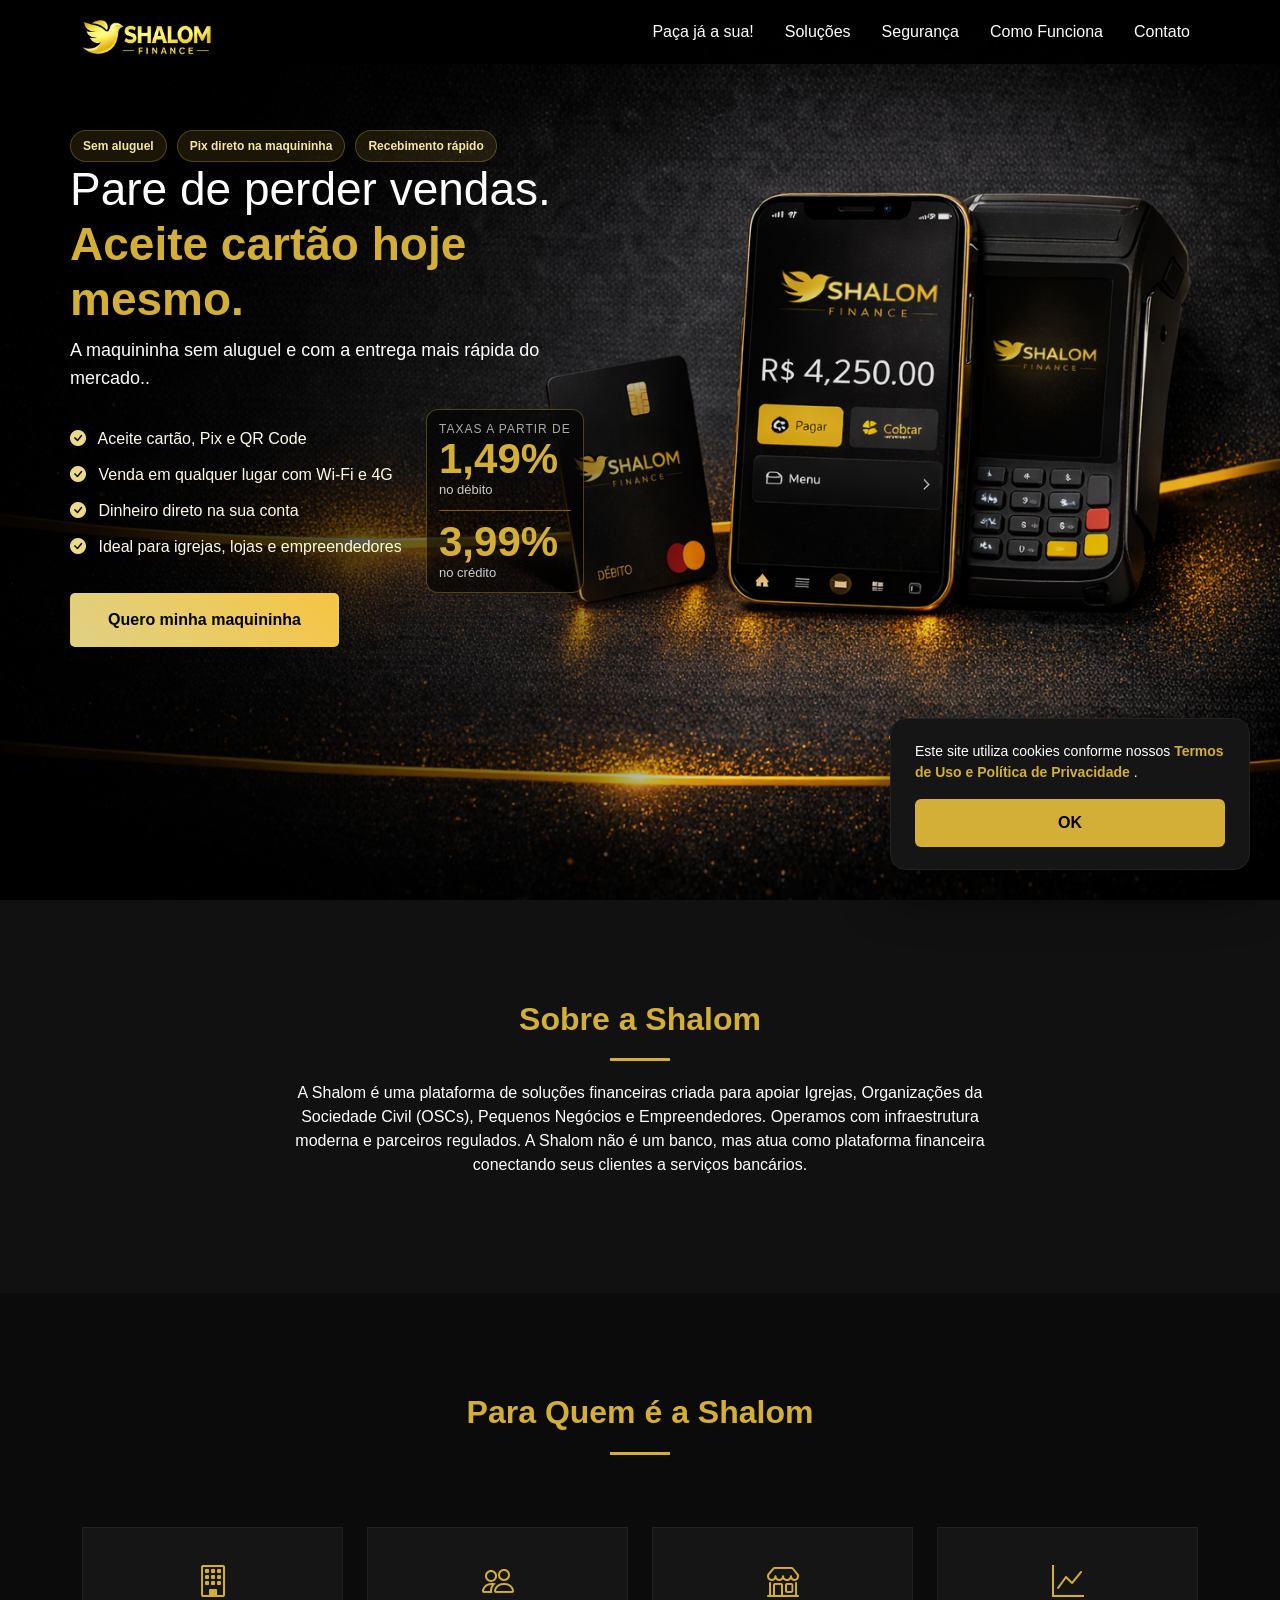
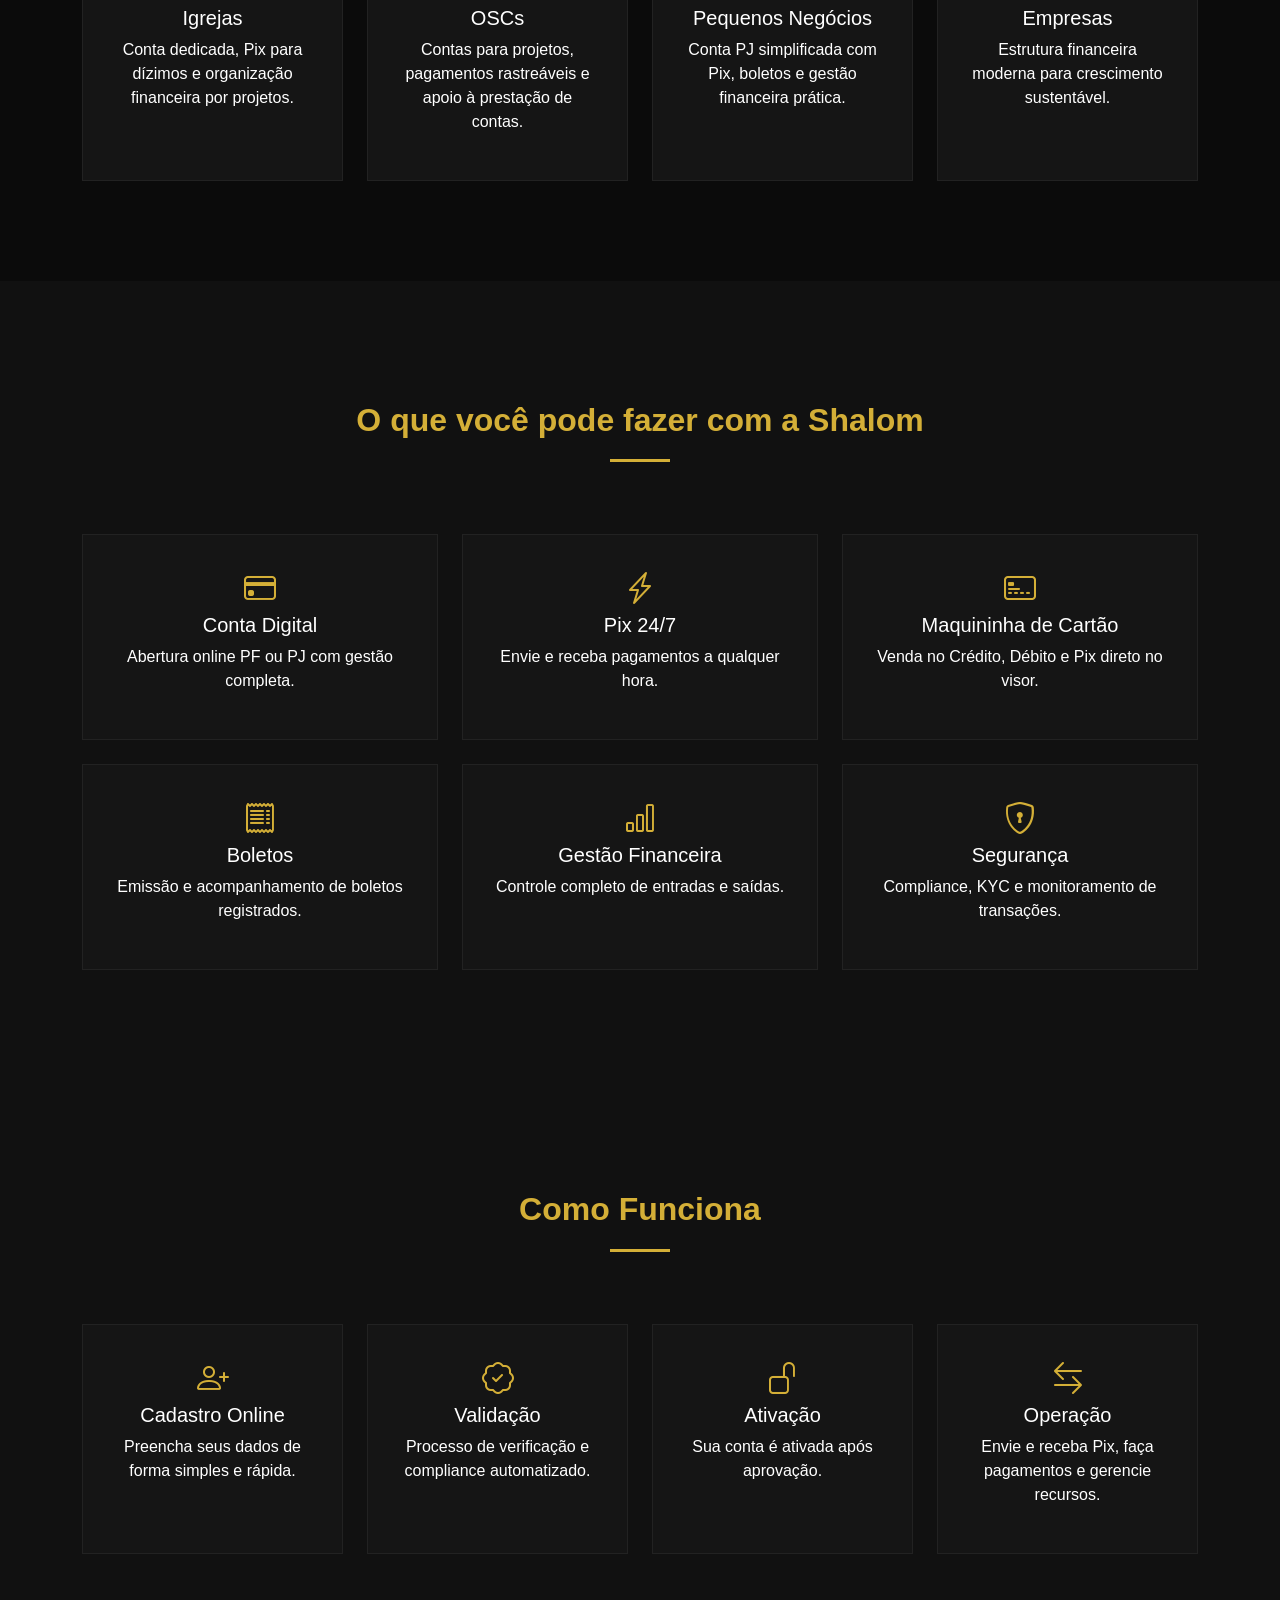
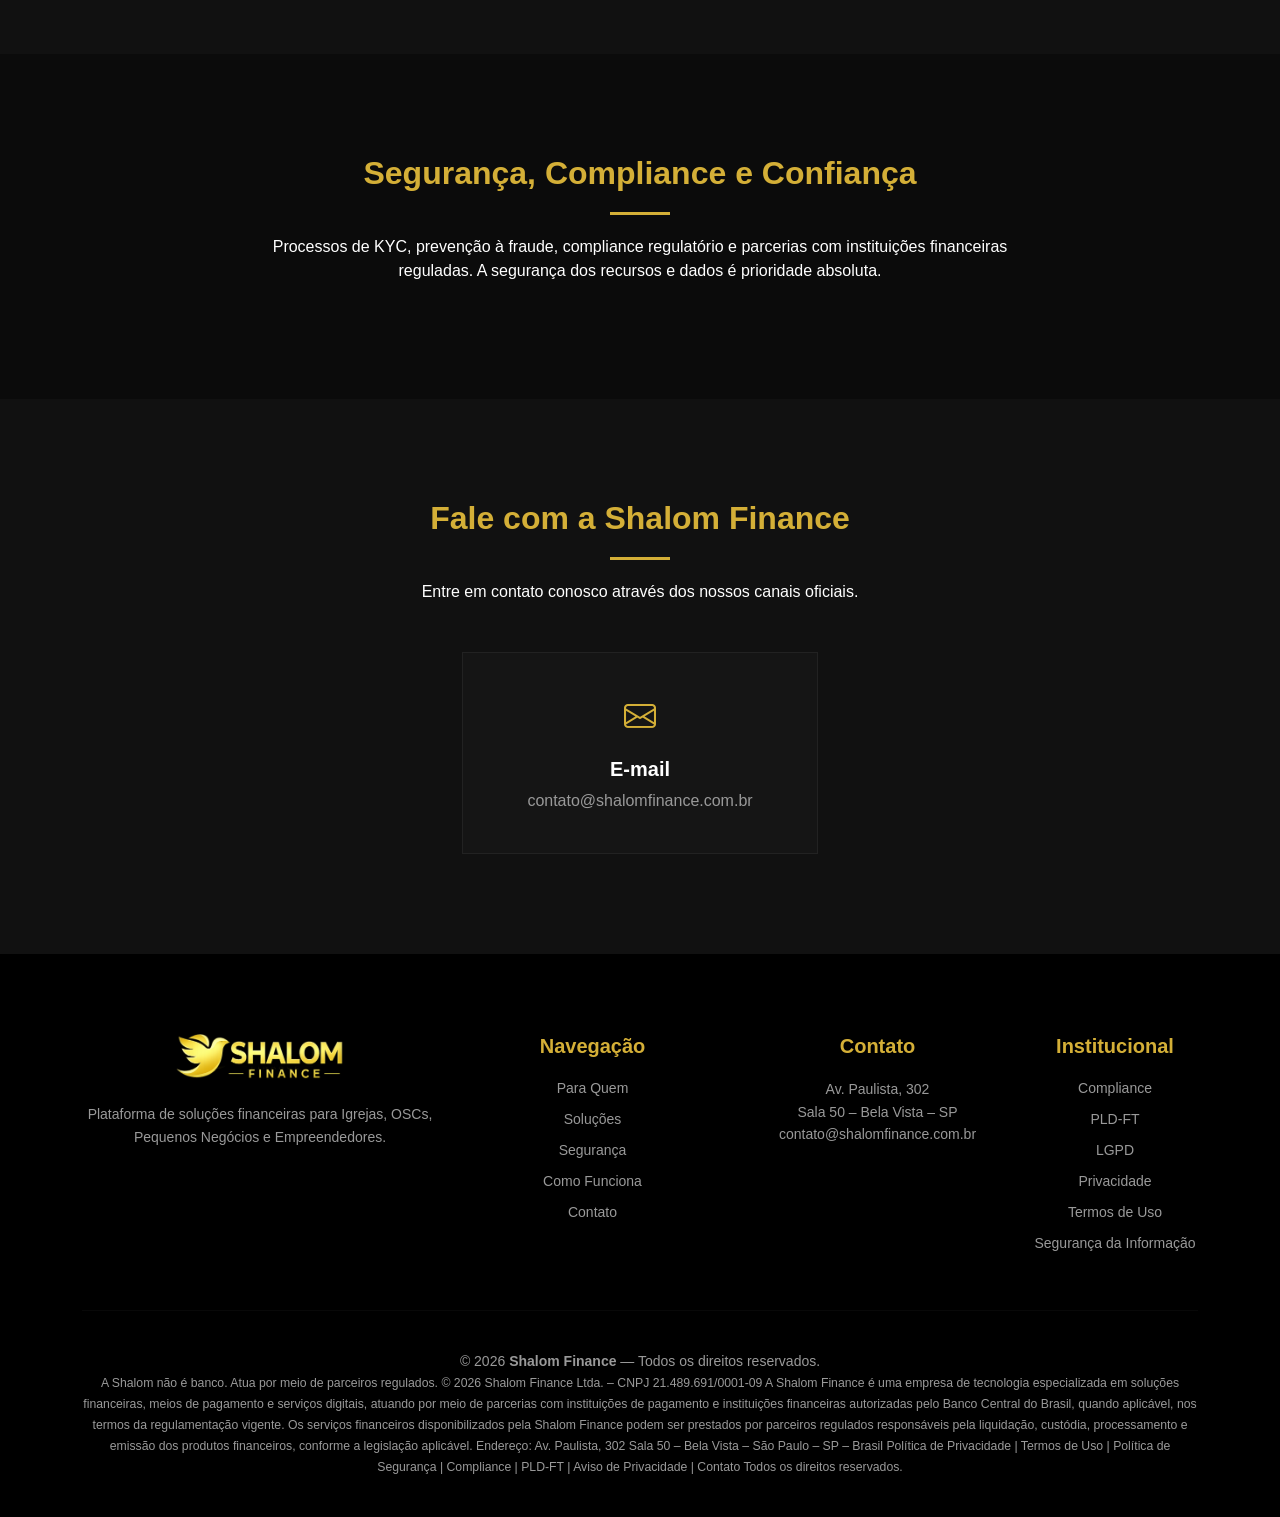
==== index.html @ fa6cb6fa "retirada do mapa e do endereço do index" ====
<!DOCTYPE html>
<html lang="pt-BR">

<head>
    <meta charset="UTF-8">
    <meta name="viewport" content="width=device-width, initial-scale=1.0">
    <title>Shalom | Soluções Financeiras</title>

    <!-- SEO Básico -->
    <meta name="description"
        content="Shalom Finance - Conta digital, Pix, pagamentos e gestão financeira para igrejas, OSCs, pequenos negócios e empreendedores.">

    <meta name="keywords"
        content="conta digital, pix, pagamentos, fintech, conta para igreja, conta para OSC, conta PJ, gestão financeira">

    <meta name="author" content="Shalom Finance">

    <meta name="robots" content="index, follow">

    <link rel="canonical" href="https://www.shalomfinance.com.br">
    

    <!-- Open Graph -->
    <meta property="og:title" content="Shalom Finance | Soluções Financeiras">
    <meta property="og:description"
        content="Conta digital, Pix, pagamentos e gestão financeira em uma plataforma moderna e segura.">
    <meta property="og:image" content="https://www.shalomfinance.com.br/img/logo.png">
    <meta property="og:url" content="https://www.shalomfinance.com.br">
    <meta property="og:type" content="website">

    <!-- Twitter -->
    <meta name="twitter:card" content="summary_large_image">
    <meta name="twitter:title" content="Shalom Finance">
    <meta name="twitter:description" content="Soluções financeiras modernas para igrejas, OSCs e empresas.">
    <meta name="twitter:image" content="https://www.shalomfinance.com.br/img/logo.png">

    <!-- Bootstrap CSS -->
    <link href="https://cdn.jsdelivr.net/npm/bootstrap@5.3.2/dist/css/bootstrap.min.css" rel="stylesheet">

    <!-- Bootstrap Icons -->
    <link href="https://cdn.jsdelivr.net/npm/bootstrap-icons@1.11.1/font/bootstrap-icons.css" rel="stylesheet">

    <link rel="stylesheet" href="css/style.css">

    <link rel="icon" type="image/png" sizes="16x16" href="/img/favicon.png">

    <script type="application/ld+json">
{
 "@context": "https://schema.org",
 "@type": "FinancialService",
 "name": "Shalom Finance",
 "url": "https://www.shalomfinance.com.br",
 "logo": "https://www.shalomfinance.com.br/img/logo.png",
 "description": "Plataforma de soluções financeiras para igrejas, OSCs, pequenos negócios e empreendedores.",
 "address": {
   "@type": "PostalAddress",
   "streetAddress": "Av. Paulista, 302 Sala 50",
   "addressLocality": "São Paulo",
   "addressRegion": "SP",
   "postalCode": "01310-000",
   "addressCountry": "BR"
 },
 "contactPoint": {
   "@type": "ContactPoint",
   "telephone": "+55-11-97584-1684",
   "contactType": "customer support"
 }
}
</script>

</head>



<body>

    <div id="cookie"></div>

    <div id="whatsapp"></div>

    <div id="preloader"></div>

    <div id="navbar"></div>

    <!-- SEÇÕES DO SITE -->
    <section id="maquininhas" class="maquininhas-full">

        <div class="container maquina-content">

            <div class="row">
                <div class="col-lg-6">

                    <div class="maquina-selos">
                        <span class="selo">Sem aluguel</span>
                        <span class="selo">Pix direto na maquininha</span>
                        <span class="selo">Recebimento rápido</span>
                    </div>

                    <h2 class="maquina-title">
                        Pare de perder vendas.
                        <br><strong>Aceite cartão hoje mesmo.</strong>
                    </h2>

                    <p class="maquina-subtitle">
                        A maquininha sem aluguel e com a entrega mais rápida do mercado..
                    </p>

                    <div class="beneficios-taxas">
                        <ul class="maquininha-list">
                            <li><i class="bi bi-check-circle-fill"></i> Aceite cartão, Pix e QR Code</li>
                            <li><i class="bi bi-check-circle-fill"></i> Venda em qualquer lugar com Wi-Fi e 4G</li>
                            <li><i class="bi bi-check-circle-fill"></i> Dinheiro direto na sua conta</li>
                            <li><i class="bi bi-check-circle-fill"></i> Ideal para igrejas, lojas e empreendedores</li>
                        </ul>

                        <div class="tax-box">
                            <div class="tax-label">
                                TAXAS A PARTIR DE
                            </div>
                            <div class="tax-number">
                                1,49%
                            </div>
                            <div class="tax-small">
                                no débito
                            </div>

                            <div class="tax-divider"></div>

                            <div class="tax-number">
                                3,99%
                            </div>
                            <div class="tax-small">
                                no crédito
                            </div>
                        </div>
                    </div>

<div class="maquina-buttons">


                        <a href="#contato" class="btn btn-maquina animate-pulse">
                            Quero minha maquininha
                        </a>


                    </div>

                </div>
            </div>

        </div>


    </section>


    <!-- SOBRE -->
    <section id="sobre" class="bg-dark-custom text-center">
        <div class="container">
            <h2 class="gold">Sobre a Shalom</h2>
            <div class="divider"></div>
            <p class="col-lg-8 mx-auto">
                A Shalom é uma plataforma de soluções financeiras criada para apoiar Igrejas,
                Organizações da Sociedade Civil (OSCs), Pequenos Negócios e Empreendedores.
                Operamos com infraestrutura moderna e parceiros regulados.
                A Shalom não é um banco, mas atua como plataforma financeira conectando seus clientes a serviços
                bancários.
            </p>
        </div>
    </section>


    <!-- PARA QUEM -->
    <section id="para-quem">
        <div class="container text-center">
            <h2 class="gold">Para Quem é a Shalom</h2>
            <div class="divider"></div>

            <div class="row mt-5 g-4">

                <div class="col-md-6 col-lg-3">
                    <div class="card-custom">
                        <i class="bi bi-building icon-gold"></i>
                        <h5>Igrejas</h5>
                        <p>Conta dedicada, Pix para dízimos e organização financeira por projetos.</p>
                    </div>
                </div>

                <div class="col-md-6 col-lg-3">
                    <div class="card-custom">
                        <i class="bi bi-people icon-gold"></i>
                        <h5>OSCs</h5>
                        <p>Contas para projetos, pagamentos rastreáveis e apoio à prestação de contas.</p>
                    </div>
                </div>

                <div class="col-md-6 col-lg-3">
                    <div class="card-custom">
                        <i class="bi bi-shop icon-gold"></i>
                        <h5>Pequenos Negócios</h5>
                        <p>Conta PJ simplificada com Pix, boletos e gestão financeira prática.</p>
                    </div>
                </div>

                <div class="col-md-6 col-lg-3">
                    <div class="card-custom">
                        <i class="bi bi-graph-up icon-gold"></i>
                        <h5>Empresas</h5>
                        <p>Estrutura financeira moderna para crescimento sustentável.</p>
                    </div>
                </div>

            </div>
        </div>
    </section>

    <!-- O QUE FAZ -->
    <section id="o-que-faz" class="bg-dark-custom text-center">
        <div class="container">
            <h2 class="gold">O que você pode fazer com a Shalom</h2>
            <div class="divider"></div>

            <div class="row mt-5 g-4">

                <div class="col-md-4">
                    <div class="card-custom">
                        <i class="bi bi-credit-card icon-gold"></i>
                        <h5>Conta Digital</h5>
                        <p>Abertura online PF ou PJ com gestão completa.</p>
                    </div>
                </div>

                <div class="col-md-4">
                    <div class="card-custom">
                        <i class="bi bi-lightning-charge icon-gold"></i>
                        <h5>Pix 24/7</h5>
                        <p>Envie e receba pagamentos a qualquer hora.</p>
                    </div>
                </div>

                <div class="col-md-4">
                    <div class="card-custom">
                        <i class="bi bi-credit-card-2-front icon-gold"></i>
                        <h5>Maquininha de Cartão</h5>
                        <p>Venda no Crédito, Débito e Pix direto no visor.</p>
                    </div>
                </div>

                <div class="col-md-4">
                    <div class="card-custom">
                        <i class="bi bi-receipt icon-gold"></i>
                        <h5>Boletos</h5>
                        <p>Emissão e acompanhamento de boletos registrados.</p>
                    </div>
                </div>

                <div class="col-md-4">
                    <div class="card-custom">
                        <i class="bi bi-bar-chart icon-gold"></i>
                        <h5>Gestão Financeira</h5>
                        <p>Controle completo de entradas e saídas.</p>
                    </div>
                </div>

                <div class="col-md-4">
                    <div class="card-custom">
                        <i class="bi bi-shield-lock icon-gold"></i>
                        <h5>Segurança</h5>
                        <p>Compliance, KYC e monitoramento de transações.</p>
                    </div>
                </div>



            </div>
        </div>
    </section>

    <!-- COMO FUNCIONA (ATUALIZADO COM ÍCONES COERENTES) -->
    <section id="como-funciona" class="bg-dark-custom text-center">
        <div class="container">
            <h2 class="gold">Como Funciona</h2>
            <div class="divider"></div>

            <div class="row mt-5 g-4">

                <div class="col-md-3">
                    <div class="card-custom">
                        <i class="bi bi-person-plus icon-gold"></i>
                        <h5>Cadastro Online</h5>
                        <p>Preencha seus dados de forma simples e rápida.</p>
                    </div>
                </div>

                <div class="col-md-3">
                    <div class="card-custom">
                        <i class="bi bi-patch-check icon-gold"></i>
                        <h5>Validação</h5>
                        <p>Processo de verificação e compliance automatizado.</p>
                    </div>
                </div>

                <div class="col-md-3">
                    <div class="card-custom">
                        <i class="bi bi-unlock icon-gold"></i>
                        <h5>Ativação</h5>
                        <p>Sua conta é ativada após aprovação.</p>
                    </div>
                </div>

                <div class="col-md-3">
                    <div class="card-custom">
                        <i class="bi bi-arrow-left-right icon-gold"></i>
                        <h5>Operação</h5>
                        <p>Envie e receba Pix, faça pagamentos e gerencie recursos.</p>
                    </div>
                </div>

            </div>
        </div>
    </section>

    <!-- SEGURANÇA -->
    <section id="seguranca" class="text-center">
        <div class="container">
            <h2 class="gold">Segurança, Compliance e Confiança</h2>
            <div class="divider"></div>
            <p class="col-lg-8 mx-auto">
                Processos de KYC, prevenção à fraude, compliance regulatório e parcerias com instituições financeiras
                reguladas.
                A segurança dos recursos e dados é prioridade absoluta.
            </p>
        </div>
    </section>

    <!-- FALE CONOSCO -->
    <section id="contato" class="text-center bg-dark-custom">
        <div class="container">

            <h2 class="gold">Fale com a Shalom Finance</h2>
            <div class="divider"></div>

            <p class="mb-5">
                Entre em contato conosco através dos nossos canais oficiais.
            </p>


            <!-- INFORMAÇÕES -->
            <div class="row g-4 justify-content-center">

                <div class="col-md-4">
                    <div class="contact-card">
                        <i class="bi bi-envelope icon-gold"></i>
                        <h5 class="mt-3">E-mail</h5>
                        <p>contato@shalomfinance.com.br</p>
                    </div>
                </div>


            </div>

        </div>
    </section>

     

    <div id="footer"></div>

     <!-- Bootstrap JS -->
    <script src="https://cdn.jsdelivr.net/npm/bootstrap@5.3.2/dist/js/bootstrap.bundle.min.js"></script>

    <script src="js/components.js"></script>
    <script src="js/scripts.js"></script>

</body>
---- css/style.css ----
html {
    scroll-behavior: smooth;
}

/* =========================
   CORES E BASE
========================= */

:root {
    --gold: #D4AF37;
    --black: #0B0B0B;
    --dark: #111111;
    --gray: #999;
    --green: #14ff33;
    --white: #ffffff;
}

body {
    background-color: var(--black);
    color: var(--white) !important;
    font-family: 'Segoe UI', sans-serif;
}

p,
li,
span {
    color: inherit;
}


h1,
h2,
h3,
h4 {
    font-weight: 600;
}

.gold {
    color: var(--gold);
}

section {
    padding: 100px 0;
    scroll-margin-top: 120px;
}

/* =========================
   HERO BUTTONS PADRONIZADOS
========================= */

.hero-buttons {
    display: flex;
    justify-content: center;
    gap: 20px;
    margin-top: 30px;
}

.btn-hero {
    min-width: 260px;
    height: 56px;
    display: flex;
    align-items: center;
    justify-content: center;
    font-weight: 600;
    border-radius: 8px;
}

/* Mobile */
@media (max-width: 768px) {
    .hero-buttons {
        flex-direction: column;
        align-items: center;
    }

    .btn-hero {
        width: 100%;
        max-width: 320px;
    }
}


.btn-gold {
    background: var(--gold);
    color: #000;
    border: none;
    padding: 12px 28px;
    font-weight: 600;
    transition: .3s;
}

.btn-gold:hover {
    background: #b89545;
    color: #000;
}

.btn-outline-gold {
    border: 1px solid var(--gold);
    color: var(--gold);
}

.btn-outline-gold:hover {
    background: var(--gold);
    color: #000;
}

.bg-dark-custom {
    background: var(--dark);
}

.card-custom {
    background: #151515;
    border: 1px solid #222;
    padding: 30px;
    height: 100%;
    transition: .3s;
}

.card-custom:hover {
    border-color: var(--gold);
    transform: translateY(-5px);
}

.icon-gold {
    font-size: 32px;
    color: var(--gold);
    margin-bottom: 15px;
}

.navbar {
    padding: 6px 0;
    /* diminui altura */
    background-repeat: no-repeat;
    background: rgba(0, 0, 0, 0.9);
}

.navbar-brand {
    font-weight: bold;
    color: var(--gold) !important;
    letter-spacing: 2px;
    padding: 10px 0px 0px 0px;
}

.logo-navbar {
    height: 35px;
    /* altura da navbar */
    width: auto;
    /* largura fixa */
    display: block;
}

.nav-link {
    color: #fff !important;
    margin-left: 15px;
    padding: 14px 0;
}

.nav-link:hover {
    color: var(--gold) !important;
}

footer {
    background: #000;
    padding: 40px 0;
    text-align: center;
    font-size: 14px;
    color: var(--gray);
}

.hero {
    min-height: 80vh;
    padding-top: 120px;
    padding-bottom: 80px;
    height: 100vh;
    display: flex;
    align-items: center;
    background: linear-gradient(to bottom, #000, #0b0b0b);
}

@media (max-width:768px) {

    .hero h1 {
        font-size: 28px;
        line-height: 1.3;
    }

    .hero p {
        font-size: 16px;
    }

    .btn-hero {
        width: 100%;
        max-width: 360px;
        height: 58px;
    }

    .hero-buttons {
        gap: 12px;
    }

    .maquininhas-full {
        background-position: center;
    }

    .maquina-title {
        font-size: 26px;
    }

    .maquina-subtitle {
        font-size: 15px;
    }

    .card-custom {
        padding: 24px;
    }

    .icon-gold {
        font-size: 28px;
    }

    .cookie-floating {
        font-size: 13px;
        padding: 18px;
    }


    .map-full iframe {
        height: 200px;
    }

}

/* Isso faz a seção "respirar" e parar no lugar certo */
#o-que-faz {
    scroll-margin-top: 20px;
    /* Ajuste esse valor se a navbar for muito alta */
    padding-top: 120px !important;
    padding-bottom: 120px !important;
}

/* Garante que o container interno não tenha margens negativas que "puxem" a seção */
#o-que-faz .container {
    position: relative;
    z-index: 1;
}

@media (max-width: 991px) {

    .navbar-collapse {
        background: var(--black);
        padding: 15px;
        border-top: 1px solid #222;
        transition: all .3s ease;

    }

    .navbar-nav {
        text-align: center;
    }

    .nav-link {
        padding: 12px 0;
    }

    .tax-box {
        display: block;
        width: 100%;
        max-width: 360px;
        margin: 0 auto 20px auto;
        text-align: center;
    }

    .maquina-buttons {
        flex-direction: column;
        align-items: center;
    }

    .maquina-buttons a {
        width: 100%;
        max-width: 360px;
    }
}

.divider {
    width: 60px;
    height: 3px;
    background: var(--gold);
    margin: 20px auto;
}

.social-icon {
    font-size: 28px;
    color: var(--gold);
    margin: 0 15px;
    transition: .3s;
}

.social-icon:hover {
    color: #fff;
}


/* PRELOADER */

#preloader {
    position: fixed;
    width: 100%;
    height: 100vh;
    background: #000;
    display: flex;
    justify-content: center;
    align-items: center;
    z-index: 9999;
    transition: opacity 0.2s ease, visibility 0.2s ease;
}

.preloader-logo {
    width: 200px;
    animation: pulse 4.4s infinite ease-in-out;
}

#preloader.hidden {
    opacity: 0;
    visibility: hidden;
}

@keyframes pulse {
    0% {
        transform: scale(1);
        opacity: 0.8;
    }

    50% {
        transform: scale(1.08);
        opacity: 1;
    }

    100% {
        transform: scale(1);
        opacity: 0.8;
    }
}

.map-full {
    width: 100%;
    margin: 0;
    padding: 0;
}

.img-sobre {
    height: 80px;
    width: auto;
}


.map-full iframe {
    width: 100%;
    height: 250px;
    border: 0;
    display: block;
}

.contact-card {
    background: #151515;
    padding: 40px 25px;
    border: 1px solid #222;
    transition: .3s;
    height: 100%;
}

.contact-card:hover {
    border-color: var(--gold);
    transform: translateY(-5px);
}

.contact-card h5 {
    font-weight: 600;
}

.contact-card p {
    color: var(--gray);
    margin: 0;
}


.footer-custom {
    background: #000;
    padding: 80px 0 40px;
}

.footer-title {
    color: var(--gold);
    margin-bottom: 20px;
    font-weight: 600;
}

.footer-text {
    color: var(--gray);
    line-height: 1.6;
}

.footer-links {
    list-style: none;
    padding: 0;
}

.footer-links li {
    margin-bottom: 10px;
}

.footer-links a {
    color: var(--gray);
    text-decoration: none;
    transition: .3s;
}

.footer-links a:hover {
    color: var(--gold);
}

.footer-social a {
    font-size: 20px;
    margin-right: 15px;
    color: var(--gold);
    transition: .3s;
}

.footer-social a:hover {
    color: #fff;
}

.footer-divider {
    border-color: #222;
    margin: 40px 0;
}

.footer-bottom {
    color: var(--gray);
}

.logo-footer {
    height: 45px;
}

/* ==============================
   MAQUININHA - CONVERSÃO PREMIUM
============================== */

.maquininhas-section-3d {
    background: radial-gradient(circle at top, #111 0%, #000 60%);
    padding: 120px 0;
    position: relative;
    overflow: hidden;
}

.gold-wave {
    position: absolute;
    top: 65%;
    left: 0;
    width: 110%;
    height: 250px;
    opacity: 0.8;
    z-index: 0;
    transform: translateY(-50%);
}

.maquininhas-section-3d .container {
    position: relative;
    z-index: 2;
}


.tax-title {
    font-size: 14px;
    letter-spacing: 1px;
    color: #bbb;
}

.tax-value {
    font-size: 34px;
    font-weight: 700;
    color: var(--gold);
}

.tax-desc {
    font-size: 13px;
    color: #ccc;
}

.tax-container {
    display: flex;
    gap: 9px;
    flex-wrap: wrap;
}

.maquina-selos {
    display: flex;
    gap: 10px;
    flex-wrap: wrap;
}

.selo {
    background: rgba(212, 175, 55, 0.12);
    border: 1px solid rgba(212, 175, 55, 0.3);
    padding: 6px 12px;
    font-size: 12px;
    border-radius: 30px;
    color: #f5e7a3;
    font-weight: 600;
}

.tax-box {
    margin-top: 15px;
    margin-bottom: 15px;
    background: rgba(0, 0, 0, 0.6);
    border: 1px solid rgba(212, 175, 55, 0.35);
    padding: 10px 12px;
    border-radius: 12px;
    margin: auto
}

.tax-label {
    font-size: 12px;
    letter-spacing: 1px;
    color: #aaa;
}

.tax-number {
    font-size: 42px;
    font-weight: 700;
    color: var(--gold);
    line-height: 1;
}

.tax-small {
    font-size: 13px;
    color: #ccc;
}


.beneficios-taxas {
    display: flex;
    align-items: center;
    flex-wrap: wrap;
    justify-content: space-between;
}

.tax-divider {
    width: 100%;
    height: 1px;
    background: rgba(212, 175, 55, 0.5);
    margin: 10px 0;
}

.maquina-buttons {
    display: flex;
    gap: 15px;
    width: 100%;
    justify-content: space-between;
}

.btn-whatsapp {
    color: var(--black);
    border-radius: 15px;
    text-decoration: none;
    transition: .3s;
    display: flex;
    justify-content: center;
    align-items: center;
    text-align: center;
    position: fixed;
    right: 20px;
    bottom: 20px;
    width: 130px;
    height: 50px;
    background: var(--green);
    z-index: 9999;
    animation: fadeInUp 2s ease;
    opacity: 0;
    visibility: hidden;
}

.btn-whatsapp:hover {
    background: var(--gold);
    color: #000;
}

.bi-whatsapp::before {
    margin-right: 8px;
    font-size: 28px;
}

.btn-whatsapp.show {
    opacity: 1;
    visibility: visible;
}

.whatsapp-text {
    line-height: 1.1;
    text-align: left;
    font-size: 16px;
}



/* =========================
   COOKIE FLOATING PREMIUM
========================= */

.cookie-floating {
    position: fixed;
    right: 30px;
    bottom: 30px;
    width: 360px;
    background: #151515;
    border: 1px solid #222;
    border-radius: 16px;
    padding: 22px 24px;
    box-shadow: 0 20px 50px rgba(0, 0, 0, 0.6);
    z-index: 9999;
    animation: fadeInUp 0.6s ease;
}

.cookie-floating p {
    font-size: 14px;
    color: #fff;
    margin: 0;
    line-height: 1.5;
}

.cookie-floating .btn-gold {
    background: var(--gold);
    color: #000;
}

.cookie-link {
    color: var(--gold);
    text-decoration: none;
    font-weight: 600;
}

.cookie-link:hover {
    text-decoration: underline;
}

/* Animação */
@keyframes fadeInUp {
    from {
        opacity: 0;
        transform: translateY(20px);
    }

    to {
        opacity: 1;
        transform: translateY(0);
    }
}

/* Mobile */
@media (max-width: 768px) {
    .cookie-floating {
        right: 15px;
        left: 15px;
        bottom: 20px;
        width: auto;
    }
}

/* ==============================
   SECTION MAQUININHAS PREMIUM
============================== */

.maquininhas-full {
    background-image: url('../img/maquina.png');
    background-size: cover;
    background-position: 85% 15%;
    background-repeat: no-repeat;
    position: relative;
    color: #fff;
    overflow: hidden;
    /*padding: 25px 0;*/
    min-height: 100vh;
    width: 100%;
}

/* Overlay escuro elegante */
.maquininhas-full::before {
    content: "";
    position: absolute;
    inset: 0;
    background: linear-gradient(90deg,
            rgba(0, 0, 0, 0.85) 08%,
            rgba(0, 0, 0, 0.75) 22%,
            rgba(0, 0, 0, 0.4) 45%,
            rgba(0, 0, 0, 0.1) 57%);
}

/* Conteúdo acima do overlay */
.maquina-content {
    position: relative;
    z-index: 2;
    width: 100%;
    padding: 30px 40px 0px 0px;
}


/* Título Impactante */
.maquina-title {
    font-size: 46px;
    font-weight: 350;
    line-height: 1.2;
}

.maquina-title strong {
    color: var(--gold);
}

/* Subtítulo */
.maquina-subtitle {
    font-size: 18px;
    line-height: 1.6;
    max-width: 520px;
}

/* Lista */
.maquininha-list {
    list-style: none;
    padding: 0;
    margin-bottom: 5px;
}

.maquininha-list li {
    margin-bottom: 12px;
    font-size: 16px;
    color: #fffbe7;
}

.maquininha-list i {
    color: #ecda8b;
    margin-right: 8px;
}

/* Botão chamativo */
.btn-maquina {
    background: linear-gradient(45deg, #dfd186, #F5C542);
    color: #000;
    font-weight: 700;
    padding: 14px 32px;
    border-radius: 5px;
    text-decoration: none;
    transition: 0.3s ease;
    display: inline-block;
    width: 50%;
}

.btn-maquina:hover {
    color: #36352e;
    background: linear-gradient(30deg, #ffec83, #ffe397);
    transform: translateY(5px);
    box-shadow: 0 15x 10px rgba(300, 300, 0, 0.4);
}

/* Responsivo */
@media (max-width: 1080px) {
    .maquina-title {
        font-size: 34px;
    }

    .maquininhas-full {
        padding: 65px 0;
        background-size: cover;
        background-position: 85% center;
        background-repeat: no-repeat;
        position: relative;
        color: #fff;
    }


    /* Overlay escuro elegante */
    .maquininhas-full::before {
        content: "";
        position: absolute;
        inset: 0;
        background: linear-gradient(90deg,
                rgba(0, 0, 0, 0.85) 25%,
                rgba(0, 0, 0, 0.75) 35%,
                rgba(0, 0, 0, 0.4) 95%,
                rgba(0, 0, 0, 0.1) 120%);
    }

    .maquina-content {
        padding: 10px 20px 20px 20px;
    }

    .selo {
        font-size: 10px;
    }

    .beneficios-taxas {
        gap: 0;
    }

    .btn-maquina {
        width: 100%;
    }

}

@media (max-width:1199px) and (min-width:992px) {

    .beneficios-taxas {
        display: flex;
        align-items: flex-start;
        gap: 20px;
        justify-content: space-between;
        flex-wrap: nowrap;
    }

    .tax-box {
        margin: 0;
    }

    .btn-maquina {
        width: 100%;
    }

    .maquina-buttons {
        margin: 12px 0 0 0;
    }

}
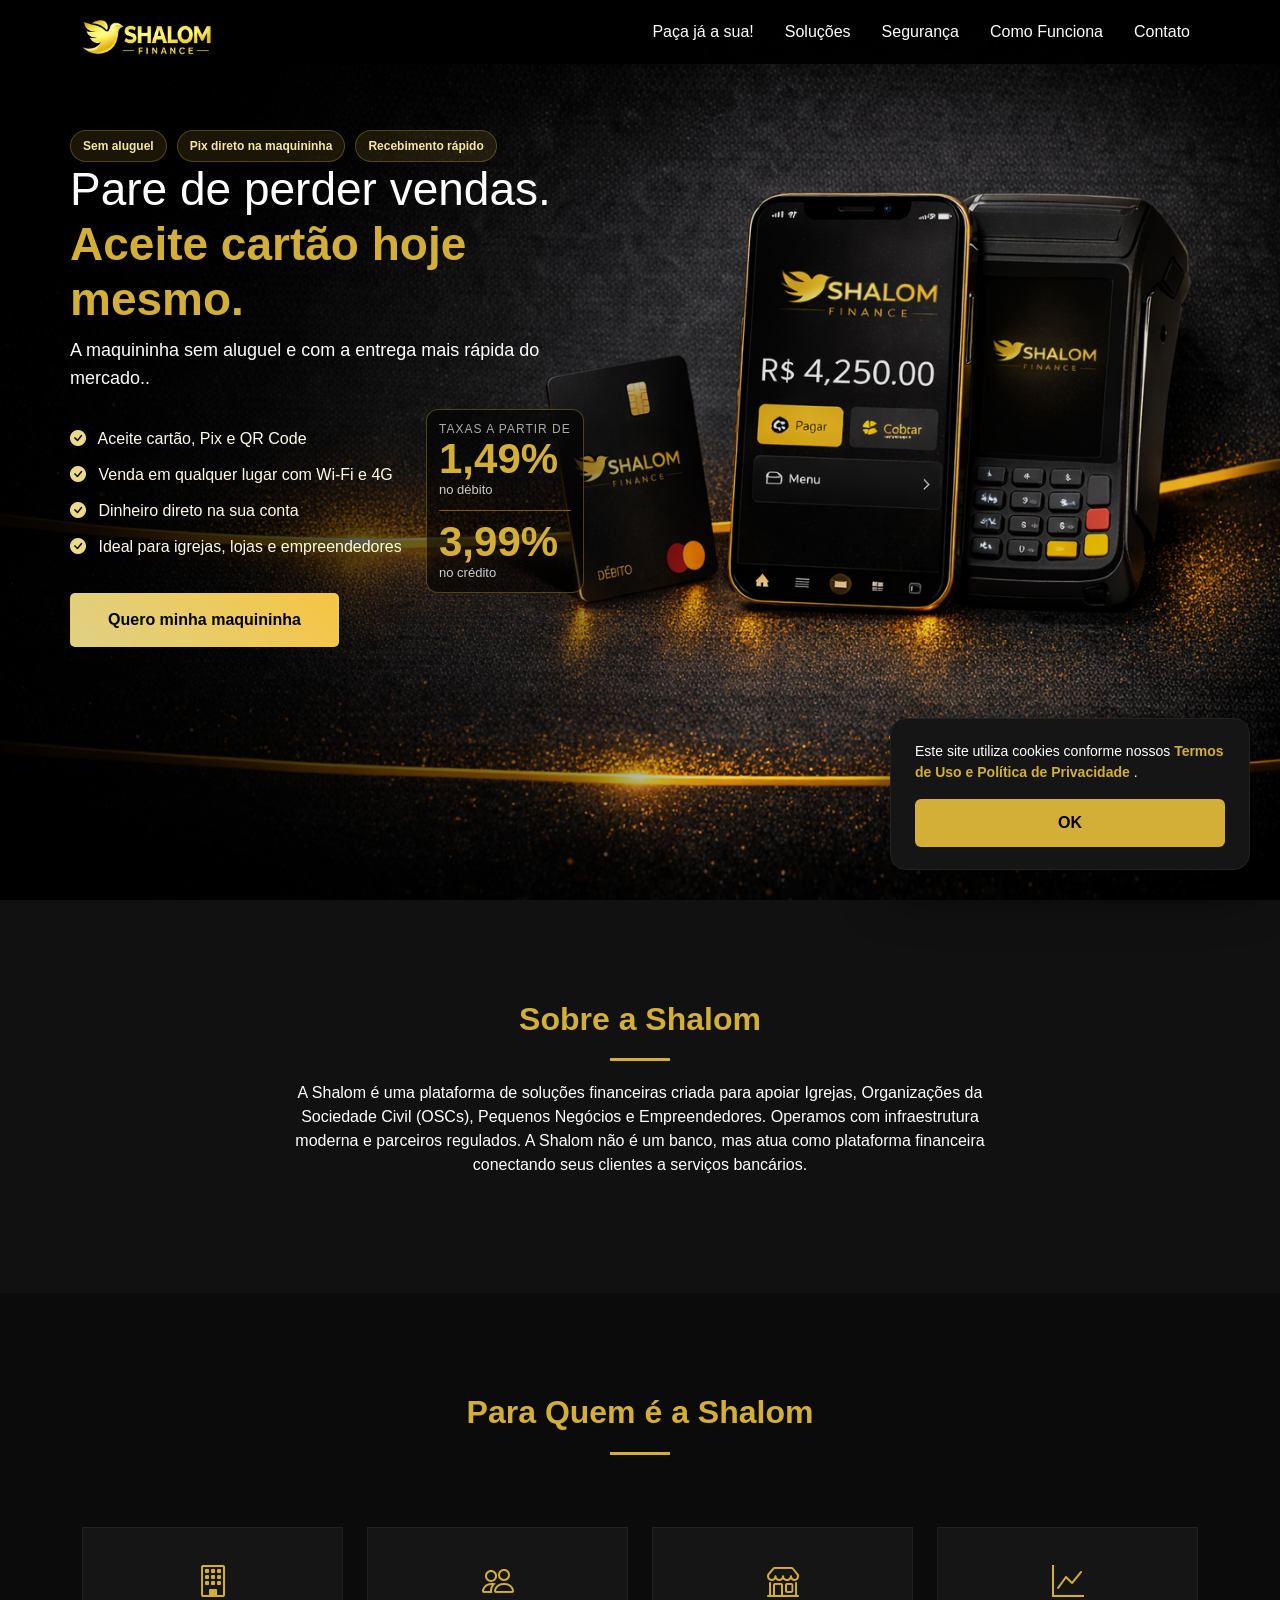
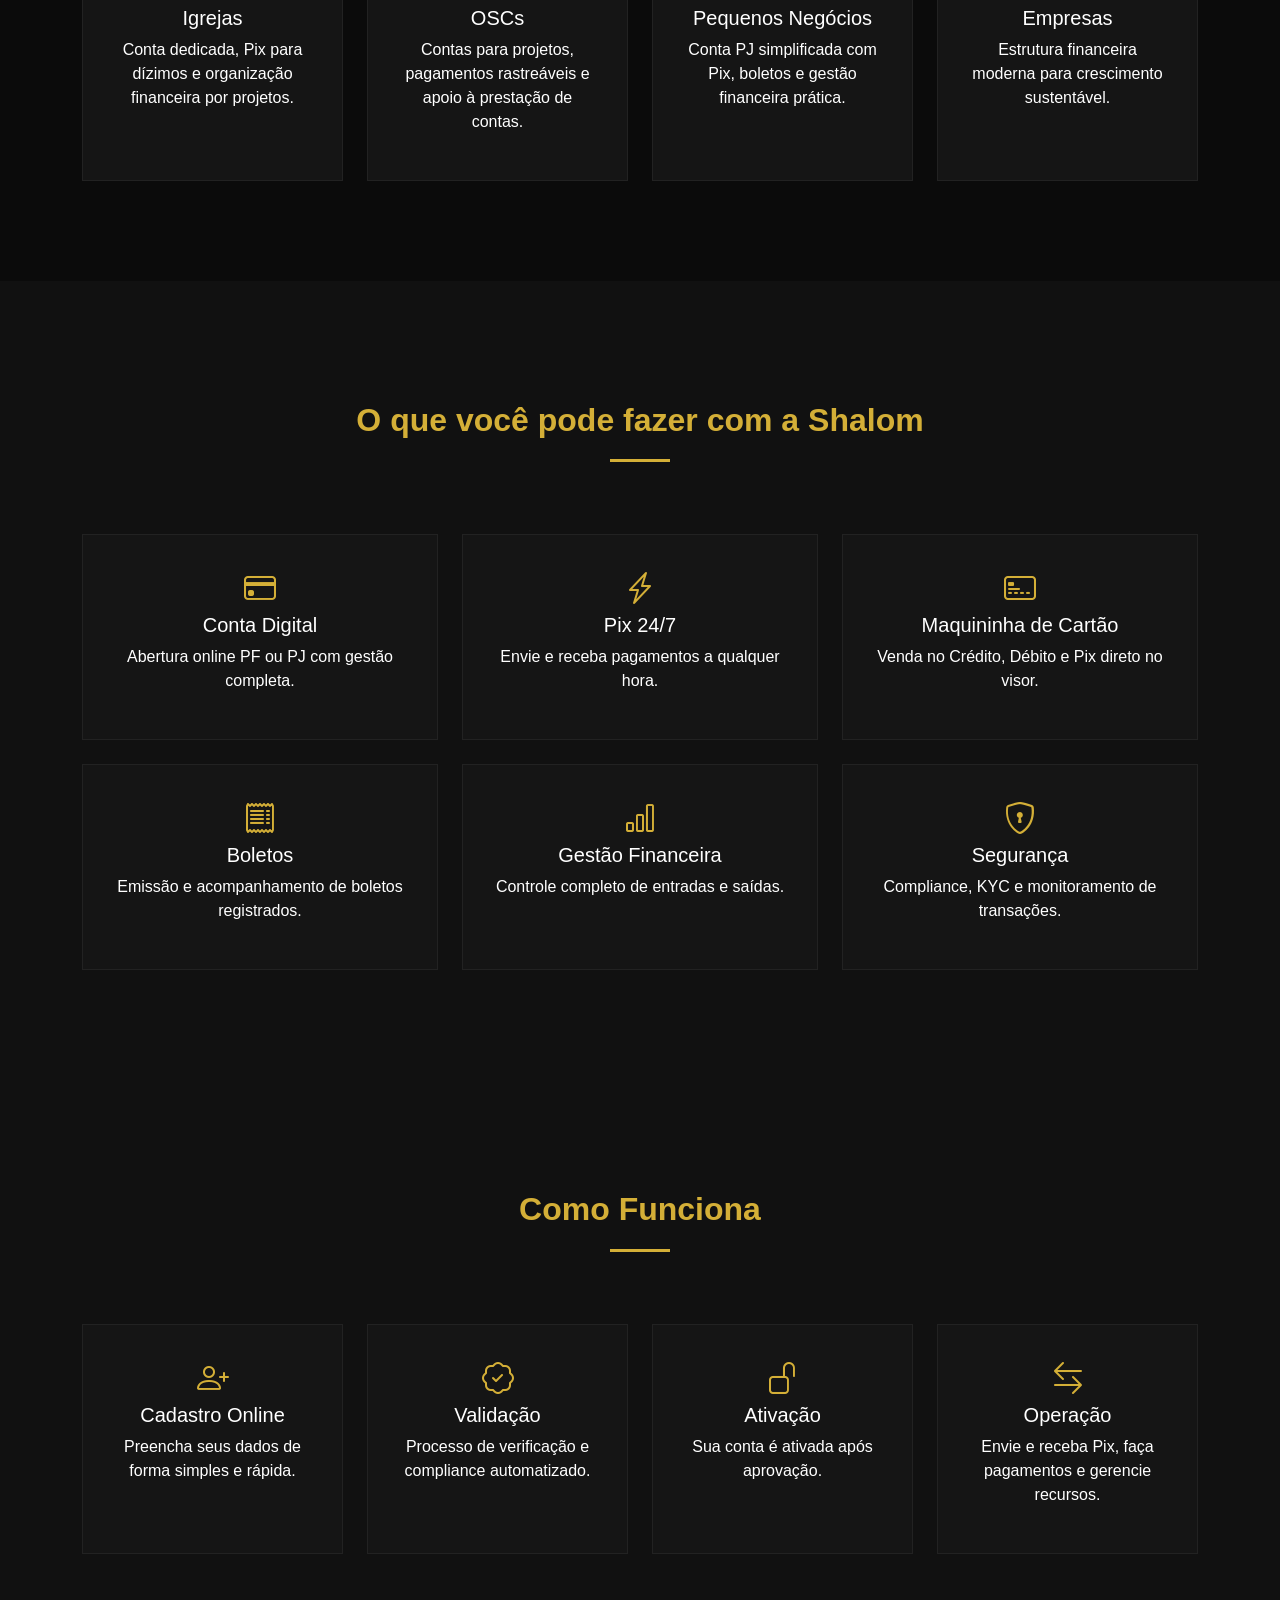
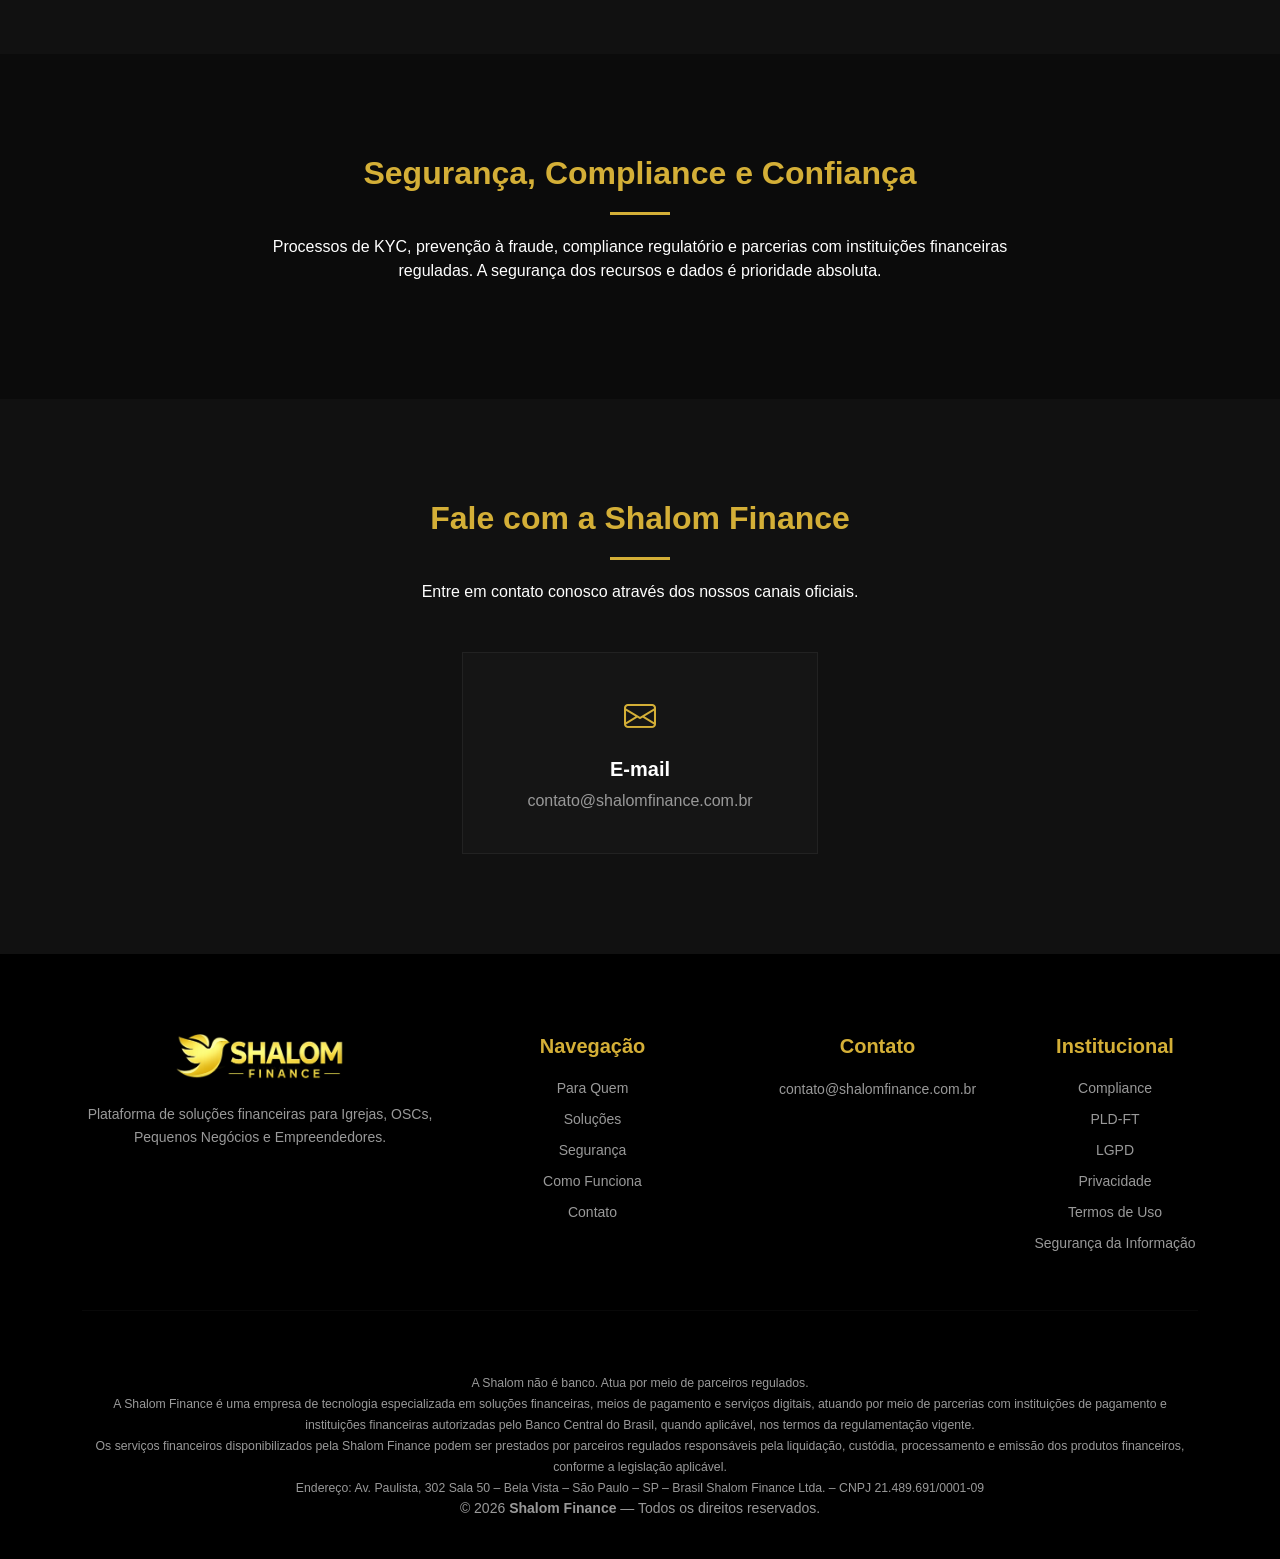
==== commit cfc7e608: "Add files via upload" ====
--- a/index.html
+++ b/index.html
@@ -4,6 +4,8 @@
 <head>
     <meta charset="UTF-8">
     <meta name="viewport" content="width=device-width, initial-scale=1.0">
+    <!-- VERIFICAÇÃO GOOGLE -->
+    <meta name="google-site-verification" content="-geA2jreFRDQ_QddIrlwjnUrd3DeHQlX9eg1j7bUlhw">
     <title>Shalom | Soluções Financeiras</title>
 
     <!-- SEO Básico -->
@@ -138,7 +140,7 @@
 <div class="maquina-buttons">
 
 
-                        <a href="#contato" class="btn btn-maquina animate-pulse">
+                        <a href="https://wa.me/5511975841684" class="btn btn-maquina animate-pulse">
                             Quero minha maquininha
                         </a>
 
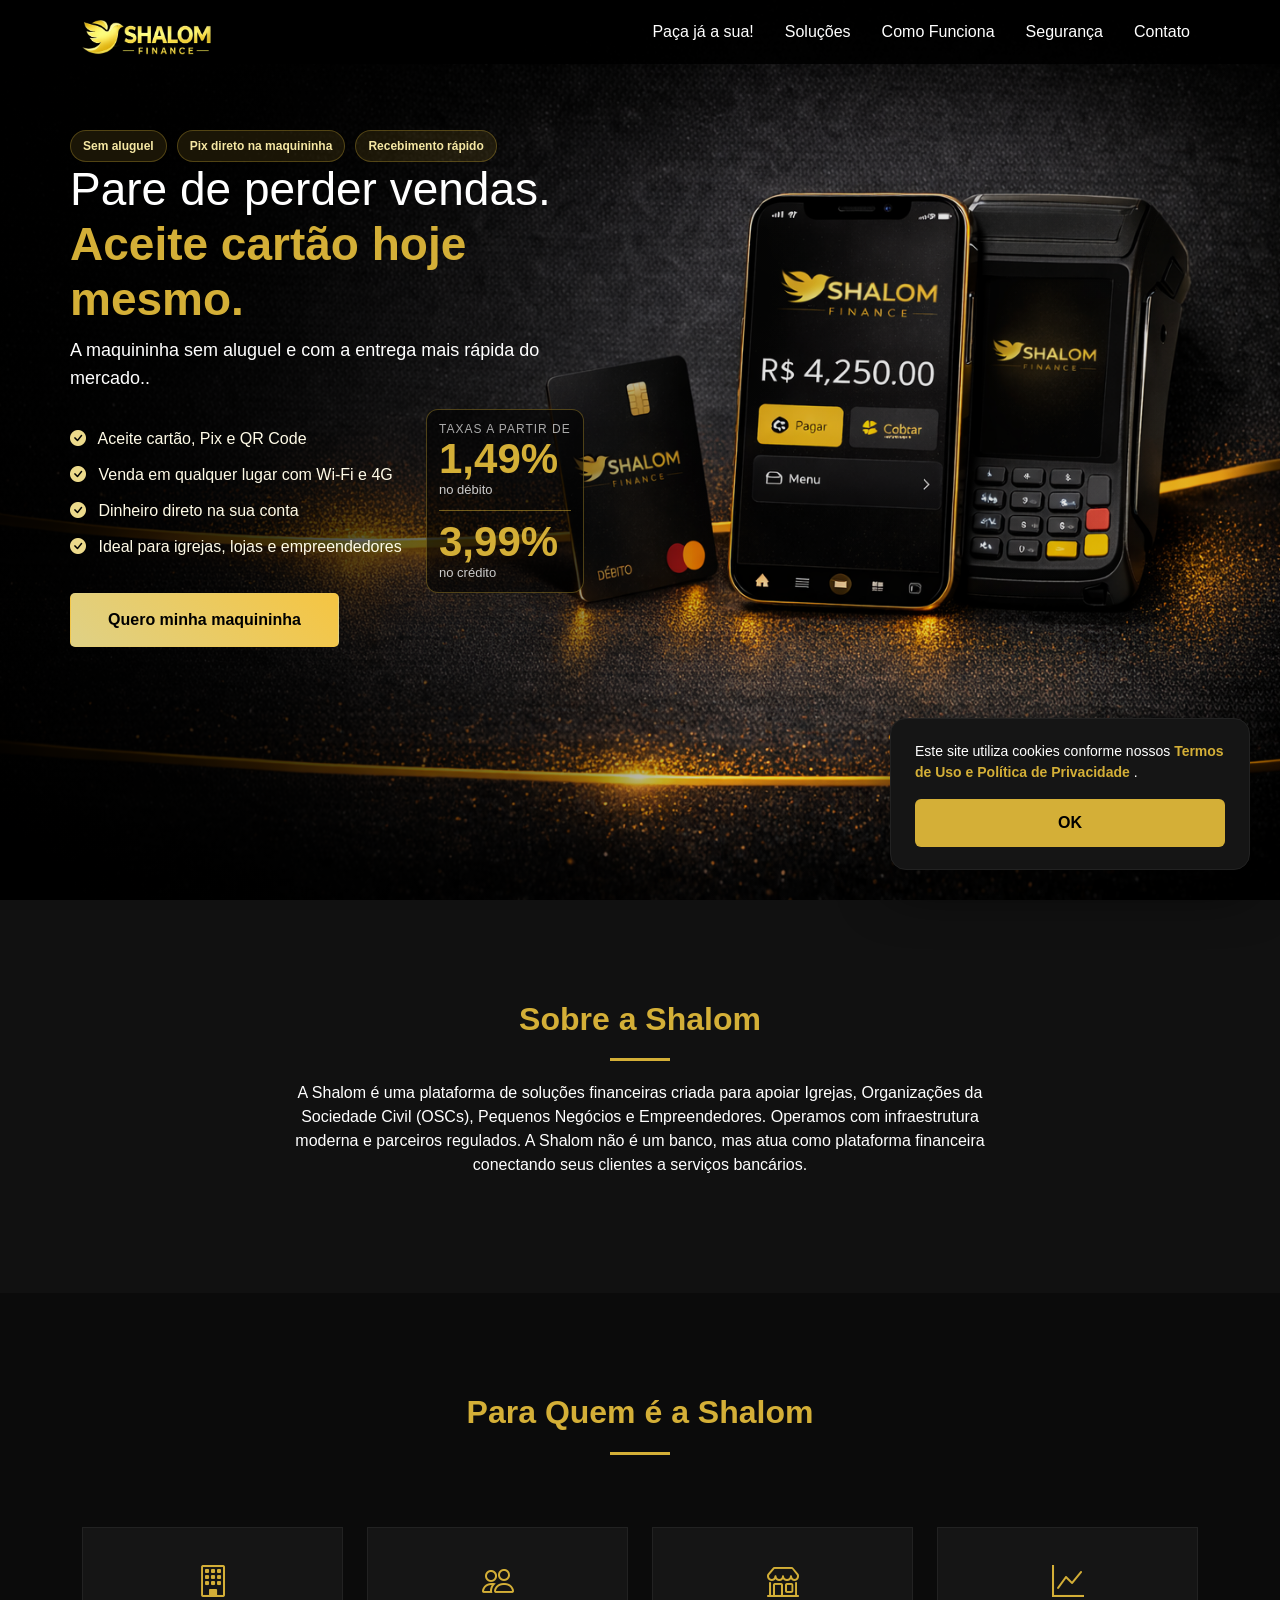
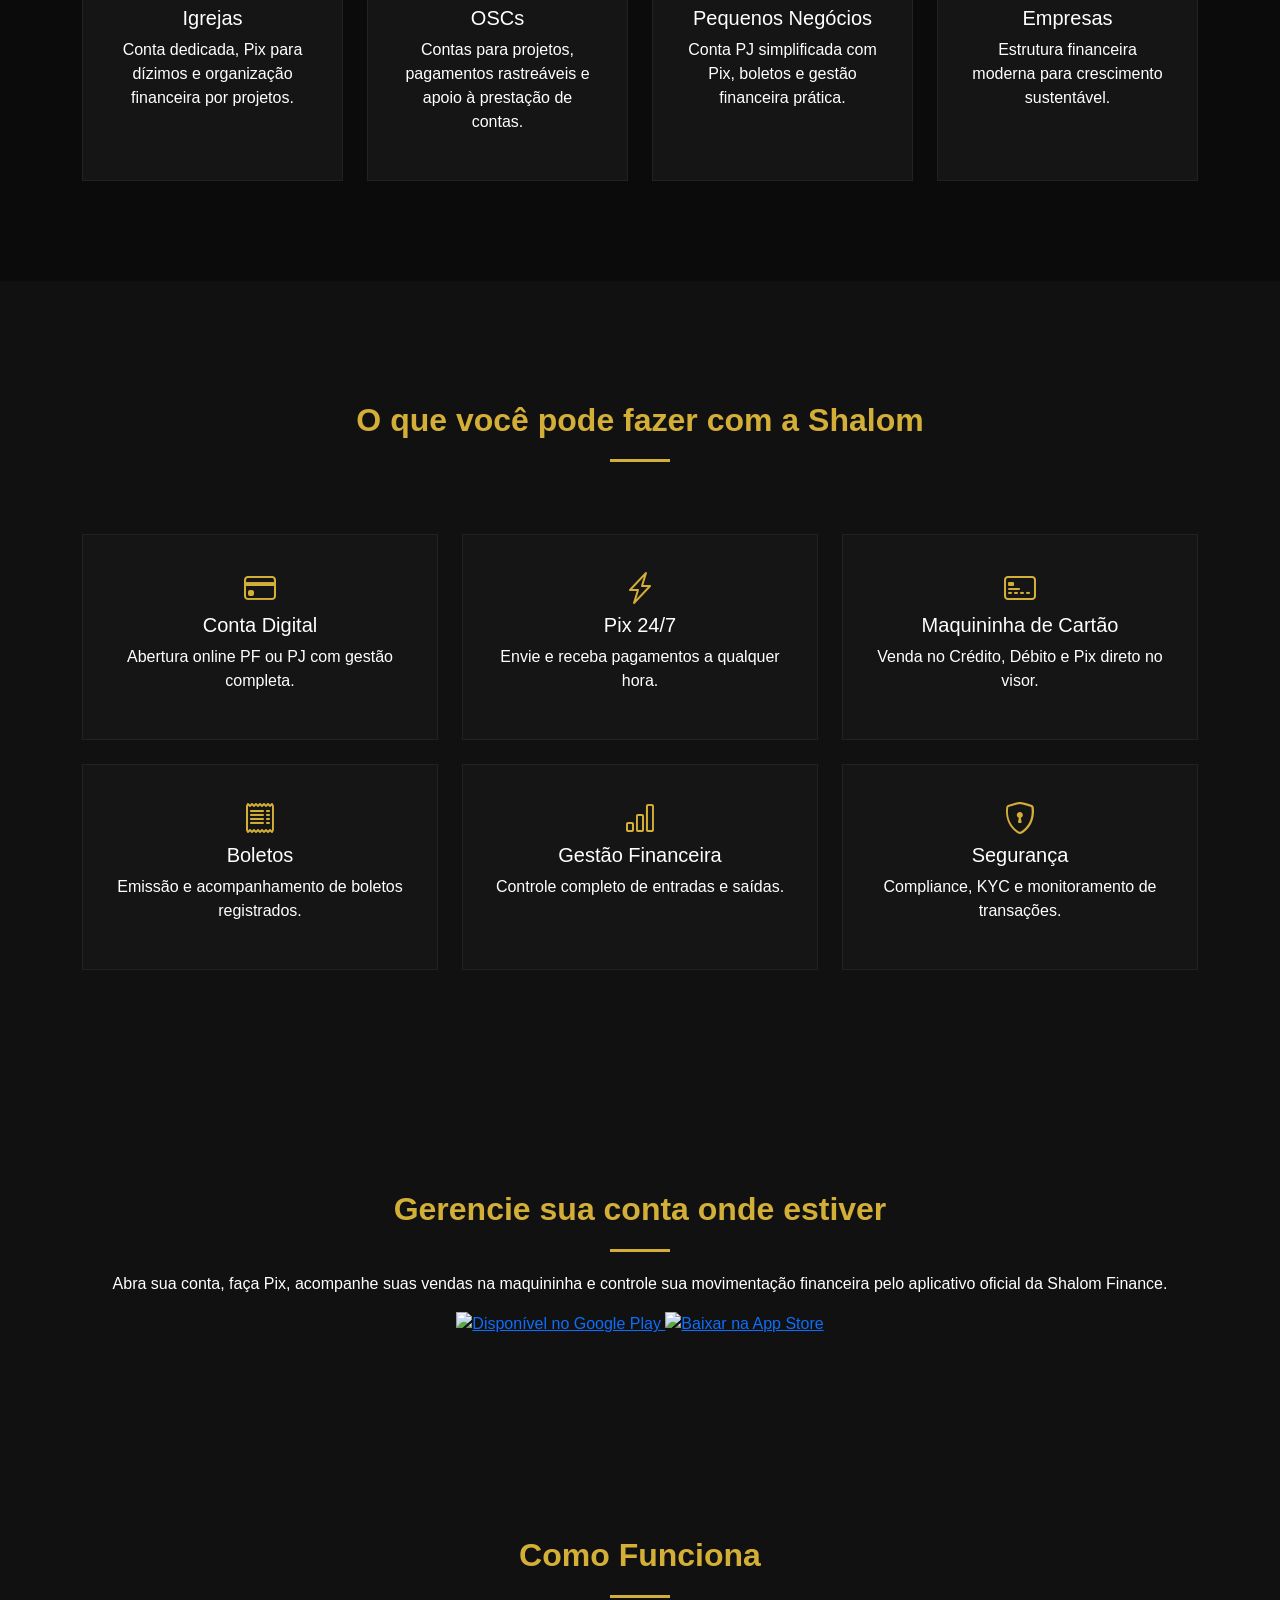
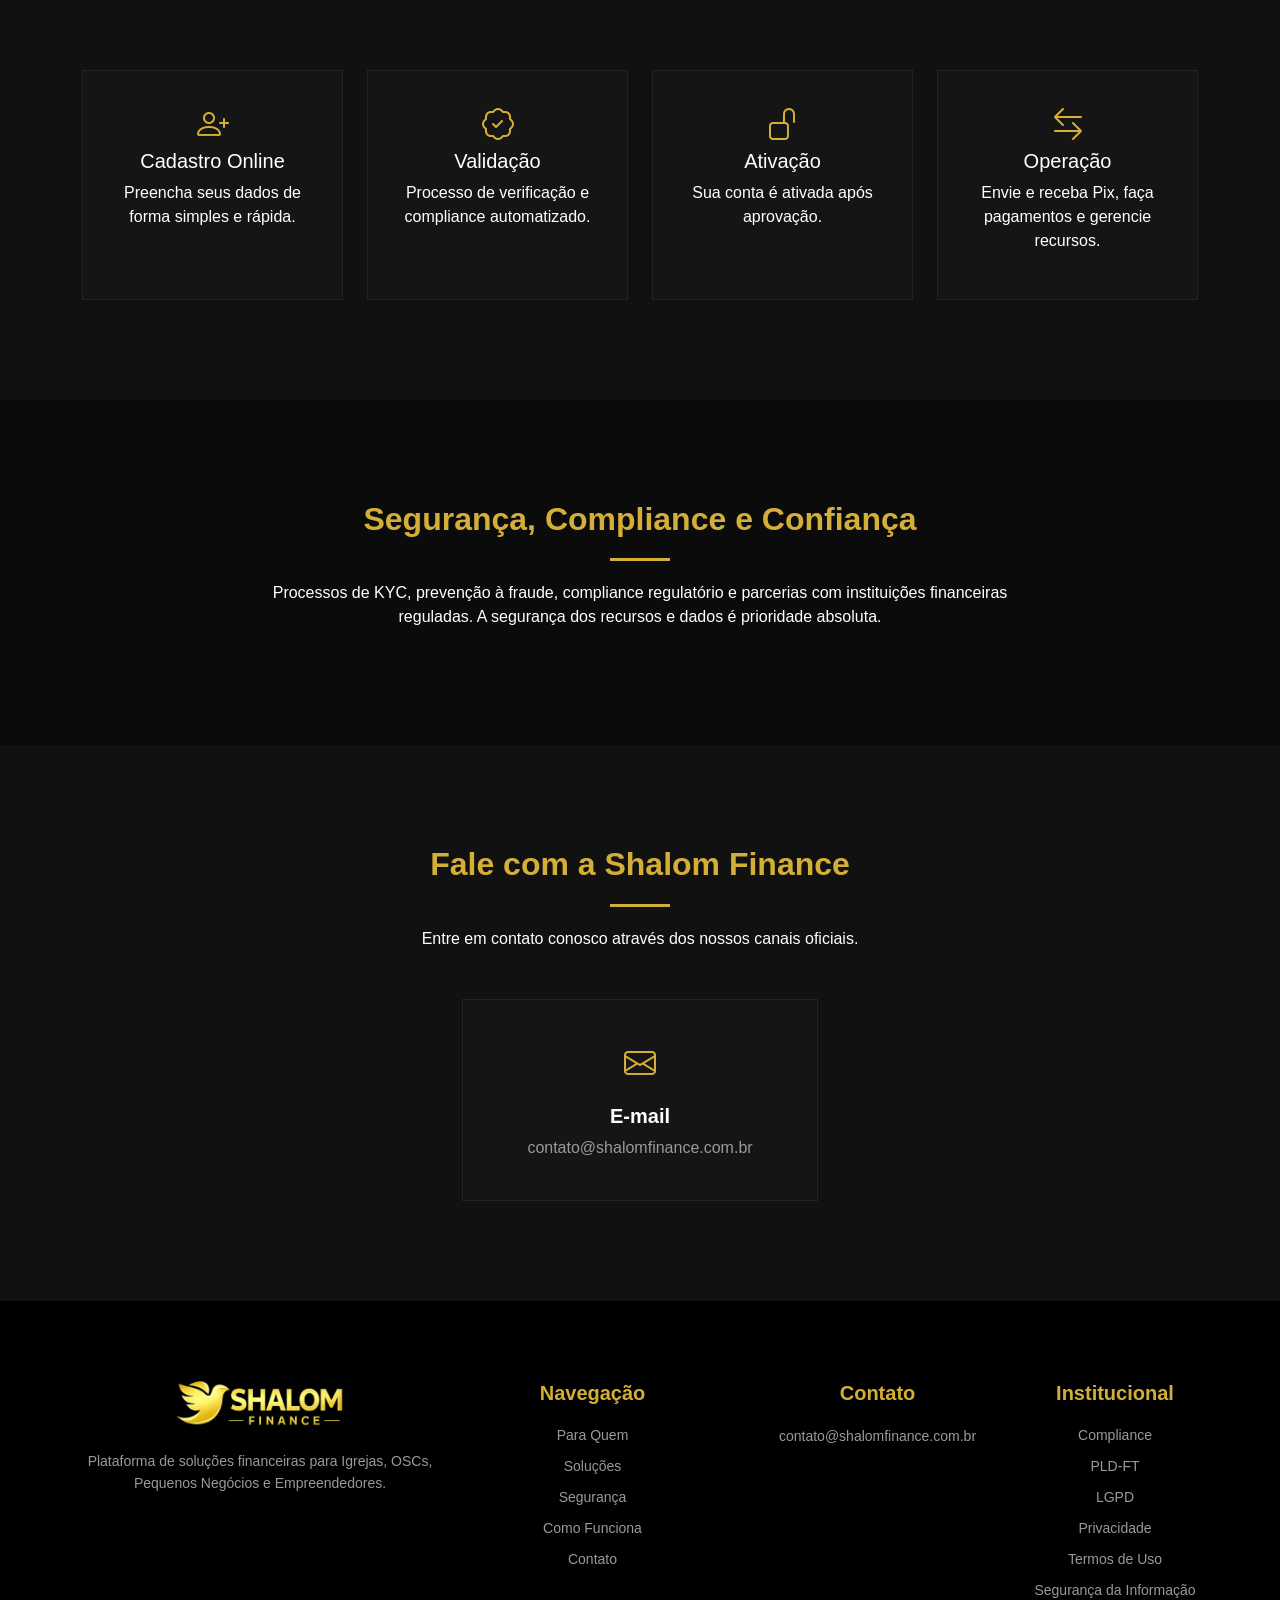
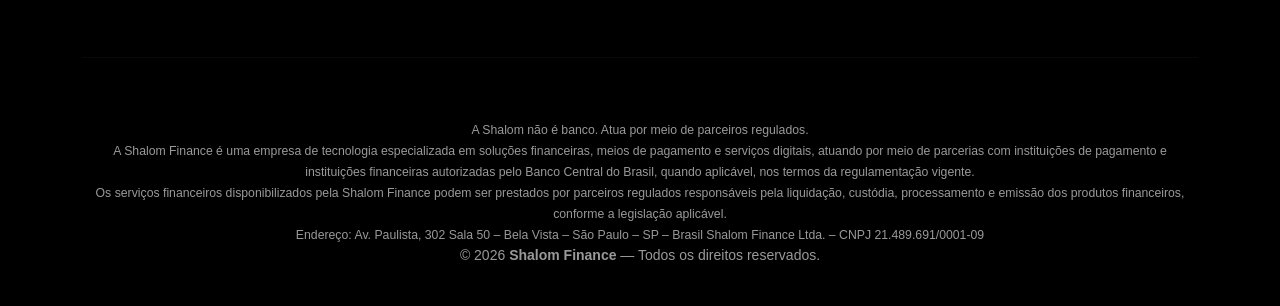
==== commit f75f4e46: "adiciona seção de download do aplicativo e otimiza chamadas de conversão na landing page - Adiciona " ====
--- a/index.html
+++ b/index.html
@@ -278,6 +278,45 @@
         </div>
     </section>
 
+	<section id="download-app" class="bg-dark-custom">
+    <div class="container text-center">
+
+        <h2 class="gold">Gerencie sua conta onde estiver</h2>
+
+        <div class="divider"></div>
+
+        <p class="download-text">
+            Abra sua conta, faça Pix, acompanhe suas vendas na maquininha e controle sua movimentação financeira pelo aplicativo oficial da Shalom Finance.
+        </p>
+
+        <div class="store-buttons">
+
+            <a href="https://play.google.com/store/apps/details?id=SEU.PACOTE"
+                target="_blank"
+                rel="noopener"
+                aria-label="Baixar no Google Play">
+
+                <img
+                    src="img/google-play.svg"
+                    alt="Disponível no Google Play"
+                    class="store-badge google-badge">
+            </a>
+
+            <a href="https://apps.apple.com/br/app/id000000000"
+                target="_blank"
+                rel="noopener"
+                aria-label="Baixar na App Store">
+
+                <img
+                    src="img/app-store.svg"
+                    alt="Baixar na App Store"
+                    class="store-badge apple-badge">
+            </a>
+
+        </div>
+
+    </div>
+</section>
     <!-- COMO FUNCIONA (ATUALIZADO COM ÍCONES COERENTES) -->
     <section id="como-funciona" class="bg-dark-custom text-center">
         <div class="container">
@@ -374,4 +413,4 @@
     <script src="js/components.js"></script>
     <script src="js/scripts.js"></script>
 
-</body>+</body>
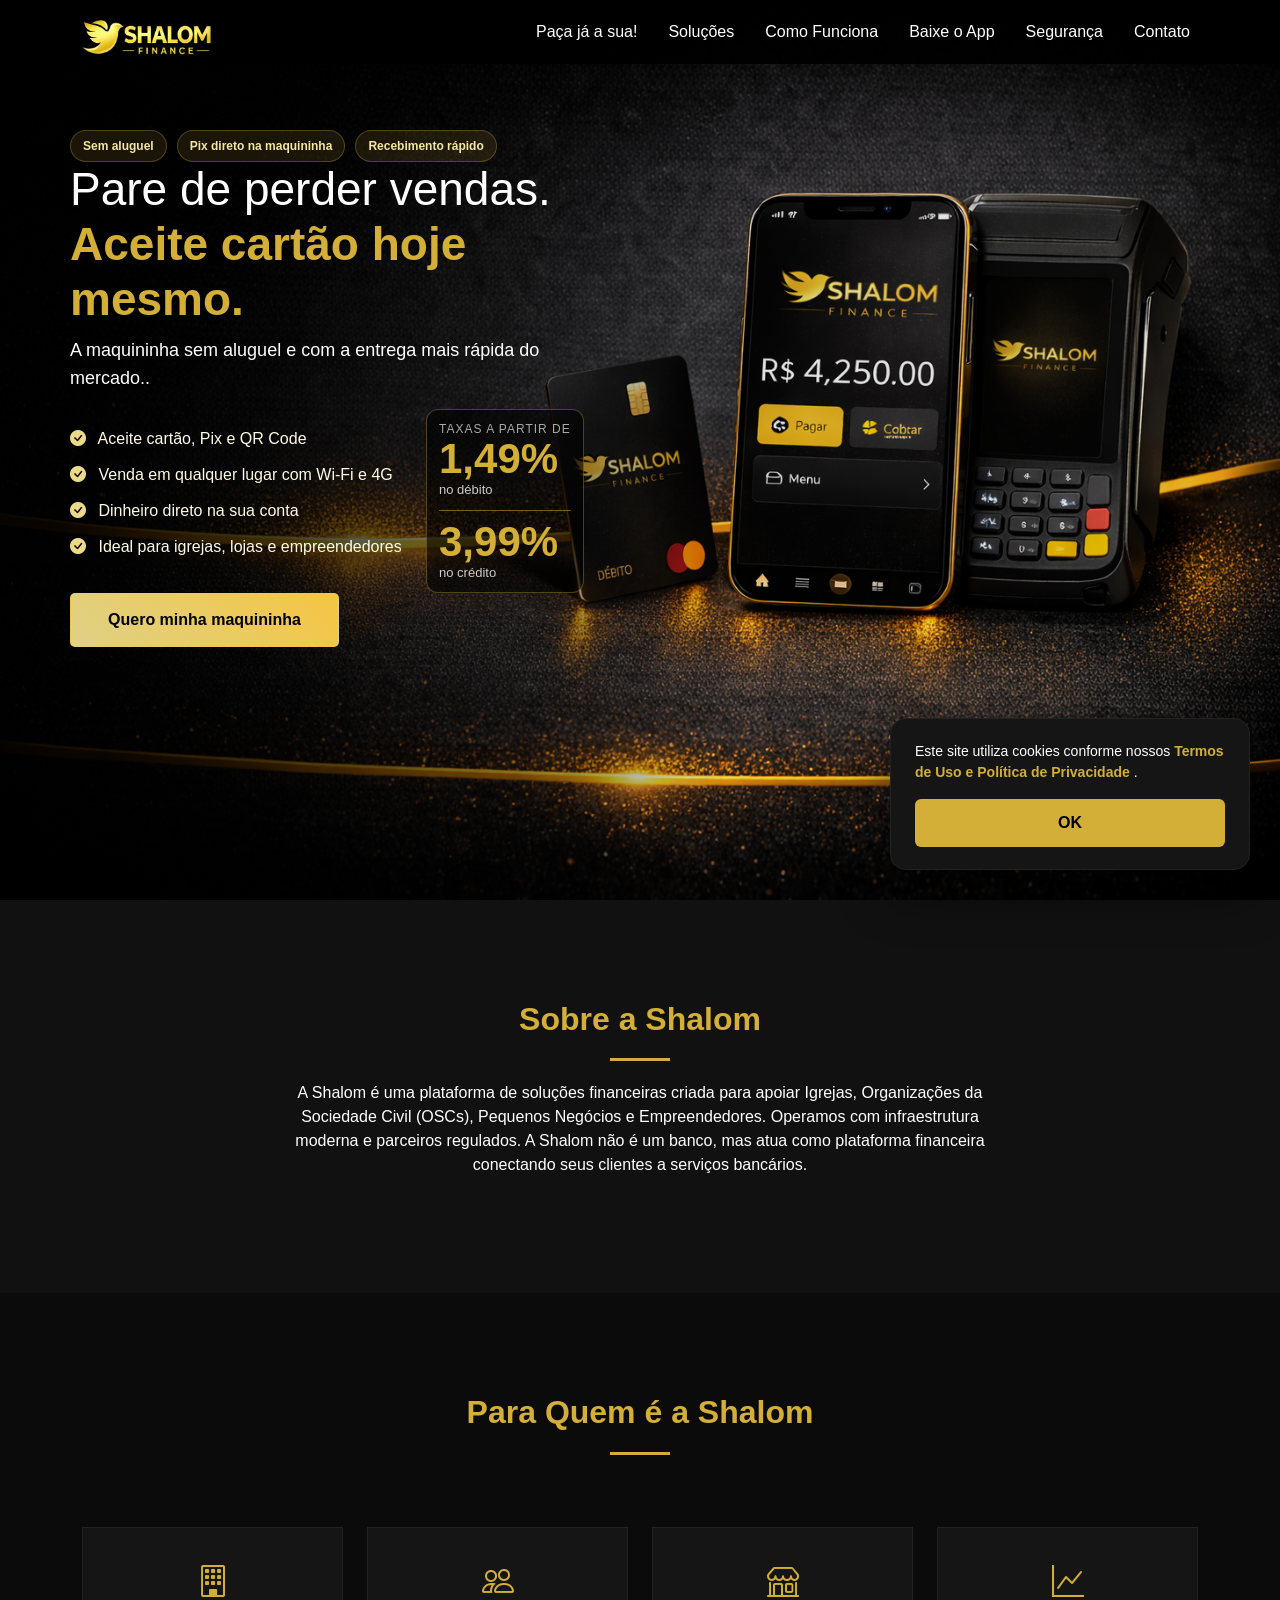
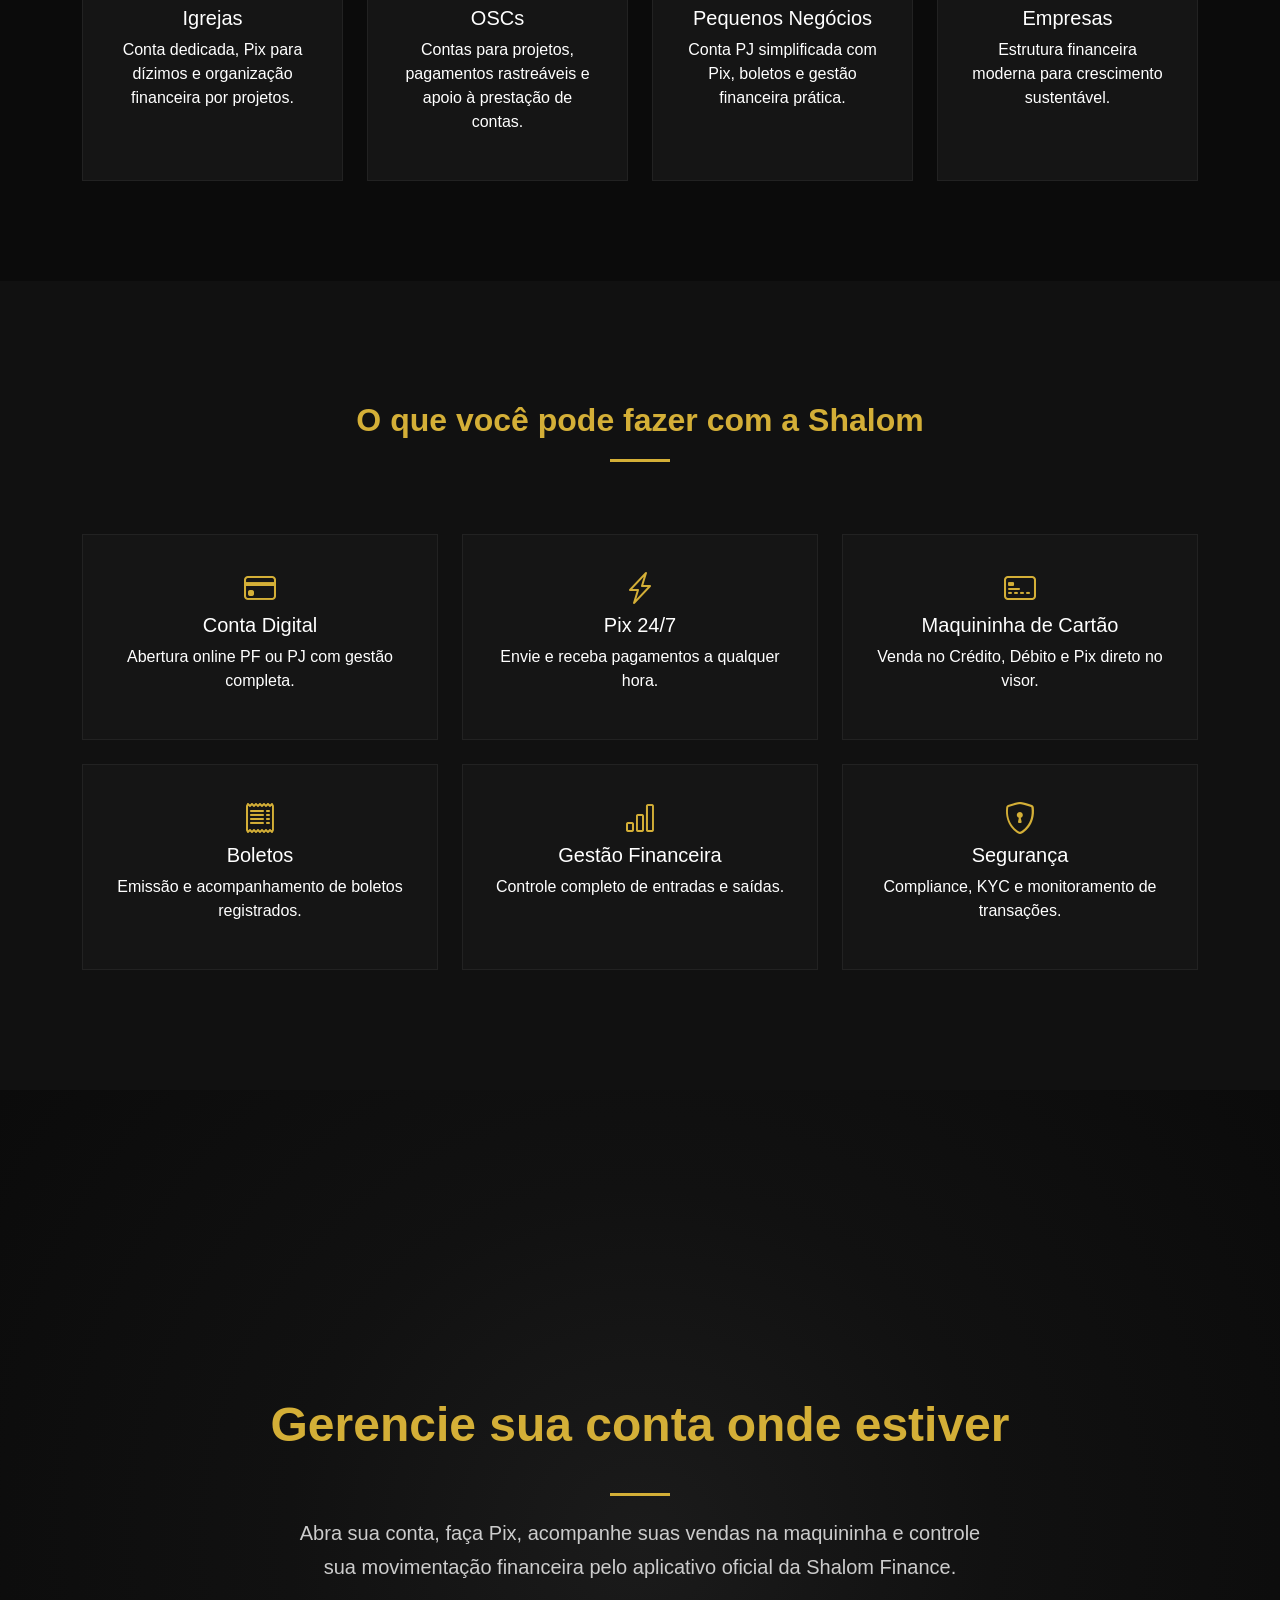
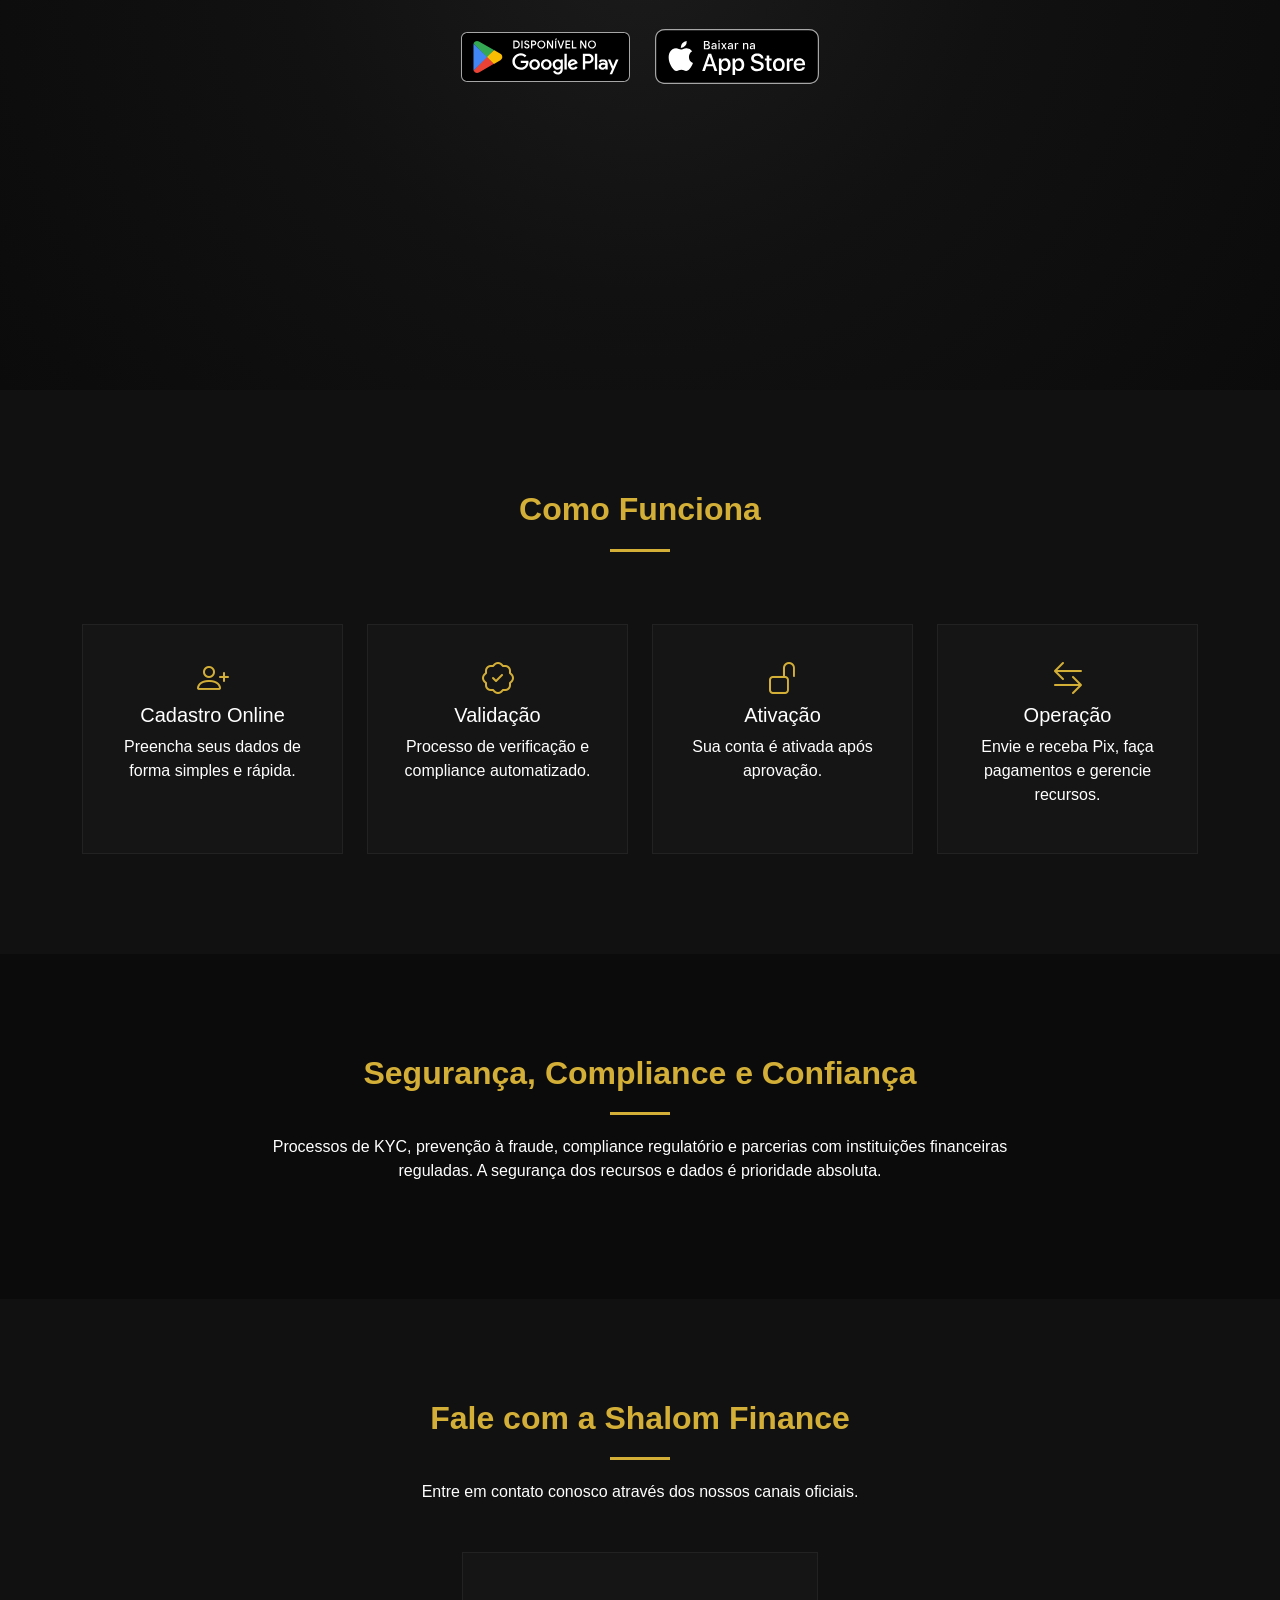
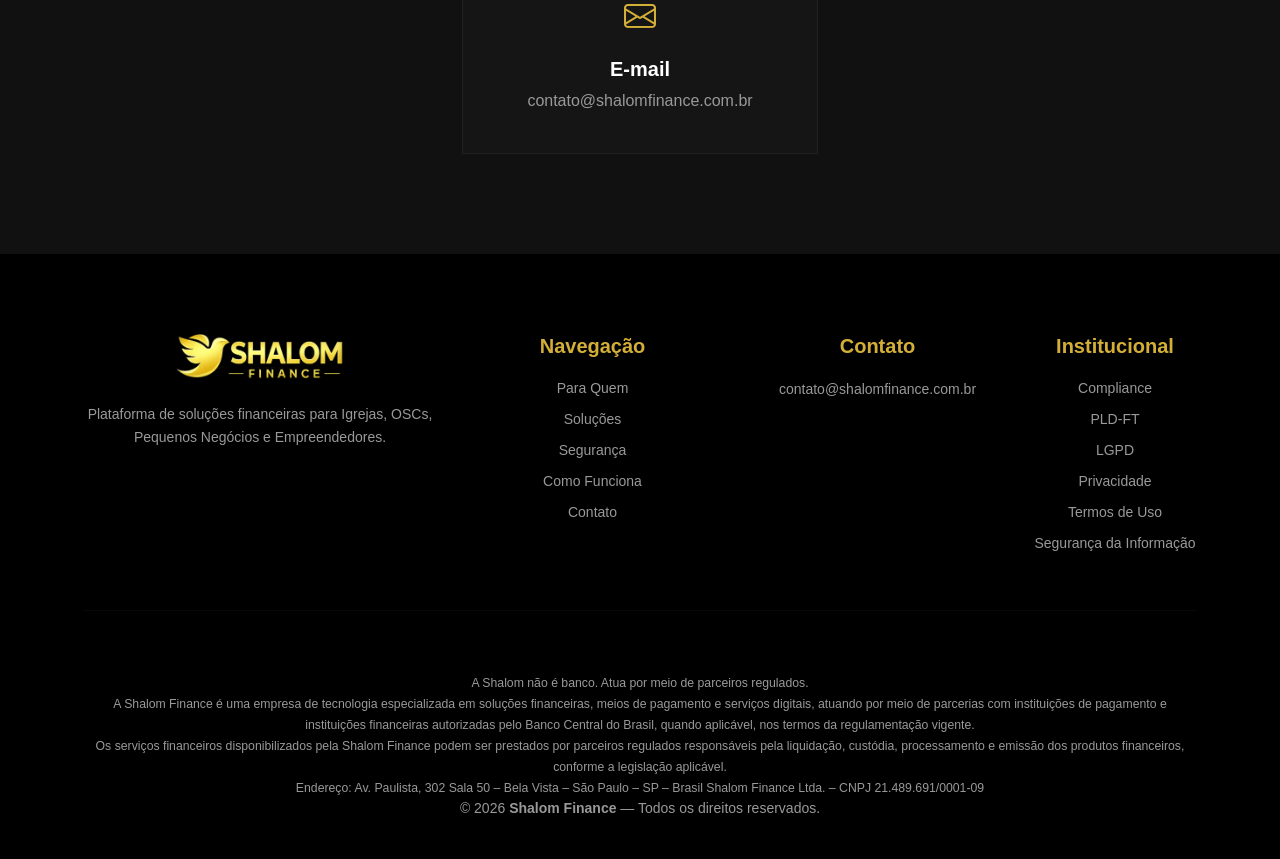
==== commit 4d00d388: "Update index.html" ====
--- a/index.html
+++ b/index.html
@@ -42,7 +42,7 @@
     <!-- Bootstrap Icons -->
     <link href="https://cdn.jsdelivr.net/npm/bootstrap-icons@1.11.1/font/bootstrap-icons.css" rel="stylesheet">
 
-    <link rel="stylesheet" href="css/style.css">
+   	<link rel="stylesheet" href="css/style.css?v=2">
 
     <link rel="icon" type="image/png" sizes="16x16" href="/img/favicon.png">
 
--- a/css/style.css
+++ b/css/style.css
@@ -758,8 +758,148 @@
     transform: translateY(5px);
     box-shadow: 0 15x 10px rgba(300, 300, 0, 0.4);
 }
-
-/* Responsivo */
+/* ============================
+   DOWNLOAD APP FULLSCREEN
+============================ */
+
+#download-app {
+    min-height: 100vh;
+    height: 100vh;
+
+    display: flex;
+    align-items: center;
+    justify-content: center;
+
+    padding: 0;
+
+    background:
+        radial-gradient(circle at center,
+        #1b1b1b 0%,
+        #111 45%,
+        #0b0b0b 100%);
+
+    scroll-margin-top: 90px;
+}
+
+
+#download-app .container {
+    display:flex;
+    flex-direction:column;
+    align-items:center;
+    justify-content:center;
+
+    max-width:900px;
+}
+
+
+#download-app h2 {
+    font-size:clamp(32px,4vw,48px);
+    margin-bottom:20px;
+}
+
+
+.download-text {
+    max-width:700px;
+    font-size:clamp(16px,2vw,20px);
+    line-height:1.7;
+    color:#ccc;
+    margin-bottom:45px;
+}
+
+
+/* BOTÕES DAS LOJAS */
+
+.store-buttons {
+    display:flex;
+    justify-content:center;
+    align-items:center;
+    gap:25px;
+}
+
+
+.store-buttons a {
+    display:flex;
+    align-items:center;
+    justify-content:center;
+    
+    transition:.3s ease;
+}
+
+
+.store-buttons a:hover {
+    transform:translateY(-5px);
+}
+
+
+.store-badge {
+    width:auto;
+    height:55px;
+}
+
+
+.google-badge {
+    height:50px;
+}
+
+
+.apple-badge {
+    height:55px;
+}
+
+
+
+/* MOBILE */
+
+@media(max-width:768px){
+
+    #download-app {
+
+        min-height:100svh;
+        height:100svh;
+
+        padding:30px 20px;
+
+    }
+
+
+    #download-app h2 {
+
+        font-size:30px;
+        line-height:1.2;
+
+    }
+
+
+    .download-text {
+
+        font-size:16px;
+        margin-bottom:35px;
+
+    }
+
+
+    .store-buttons {
+
+        flex-direction:column;
+        gap:18px;
+
+    }
+
+
+    .google-badge {
+
+        height:48px;
+
+    }
+
+
+    .apple-badge {
+
+        height:52px;
+
+    }
+
+}/* Responsivo */
 @media (max-width: 1080px) {
     .maquina-title {
         font-size: 34px;
@@ -827,4 +967,4 @@
         margin: 12px 0 0 0;
     }
 
-}+}
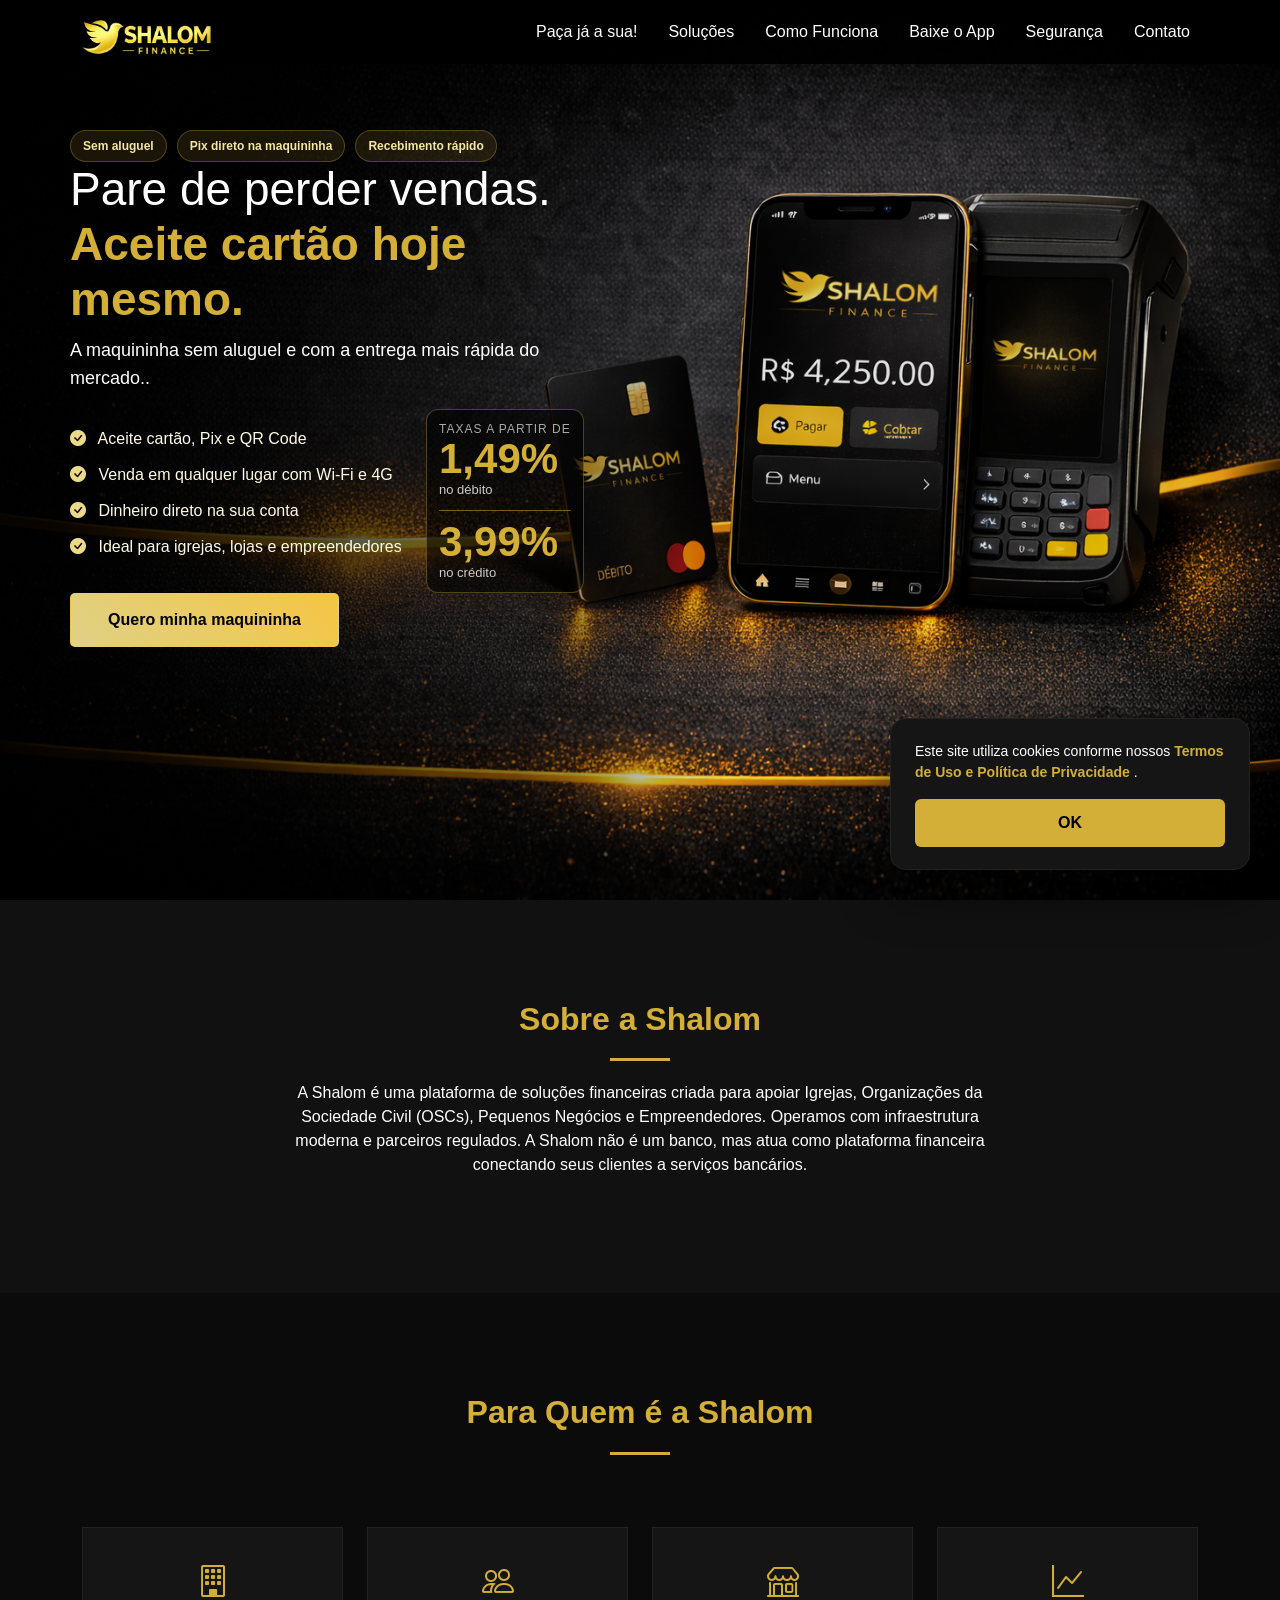
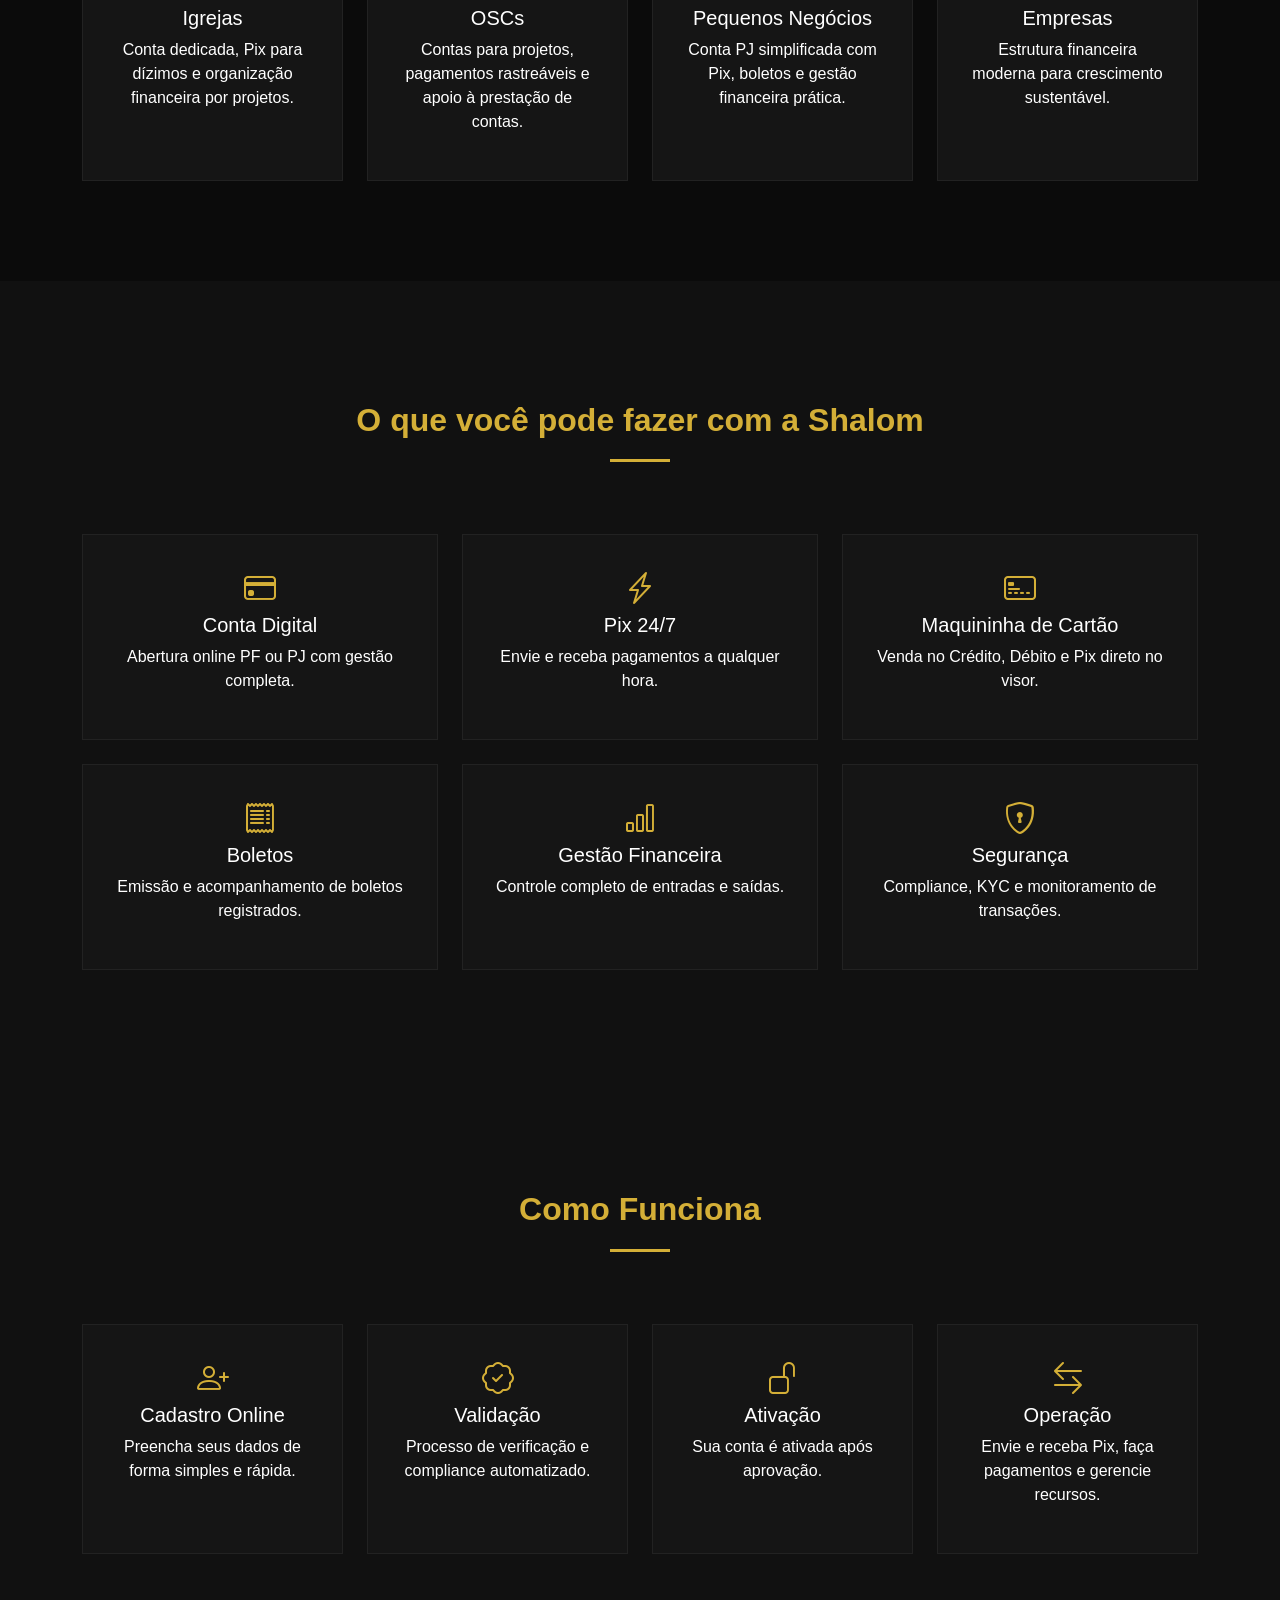
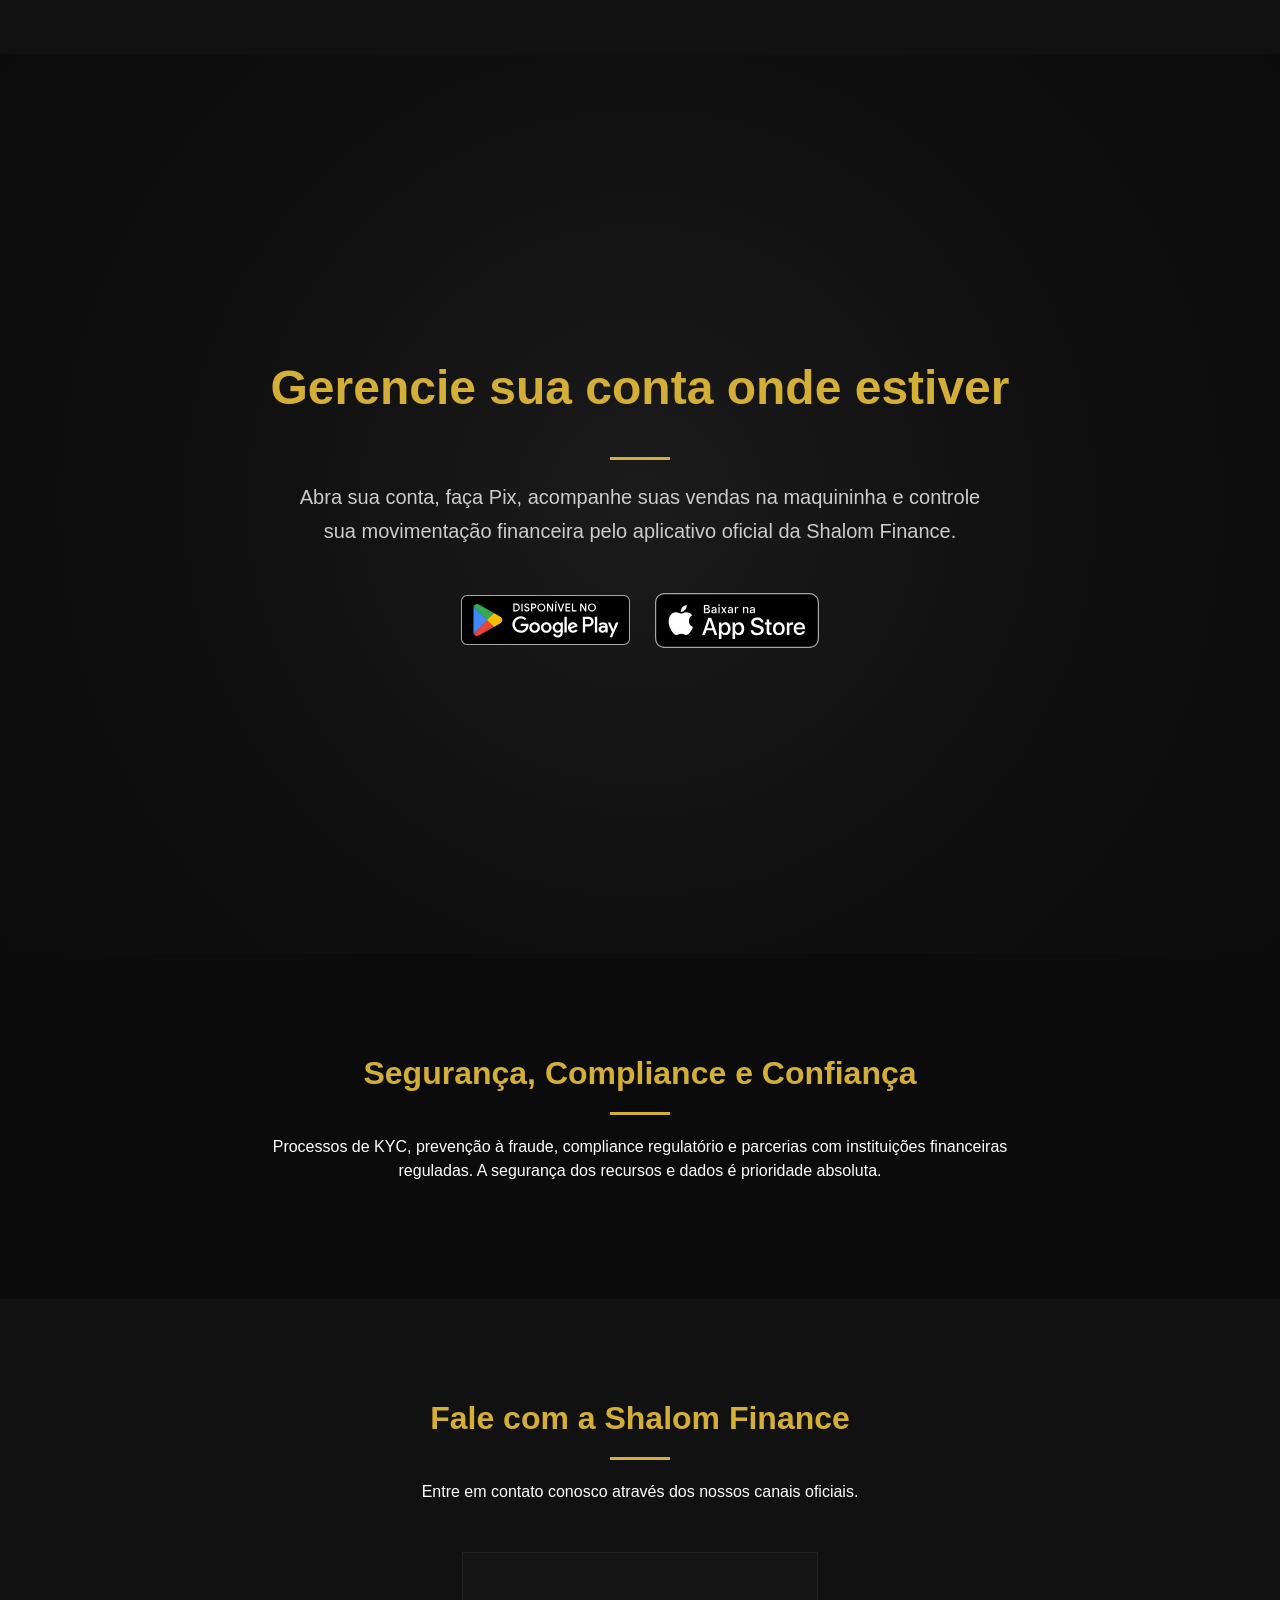
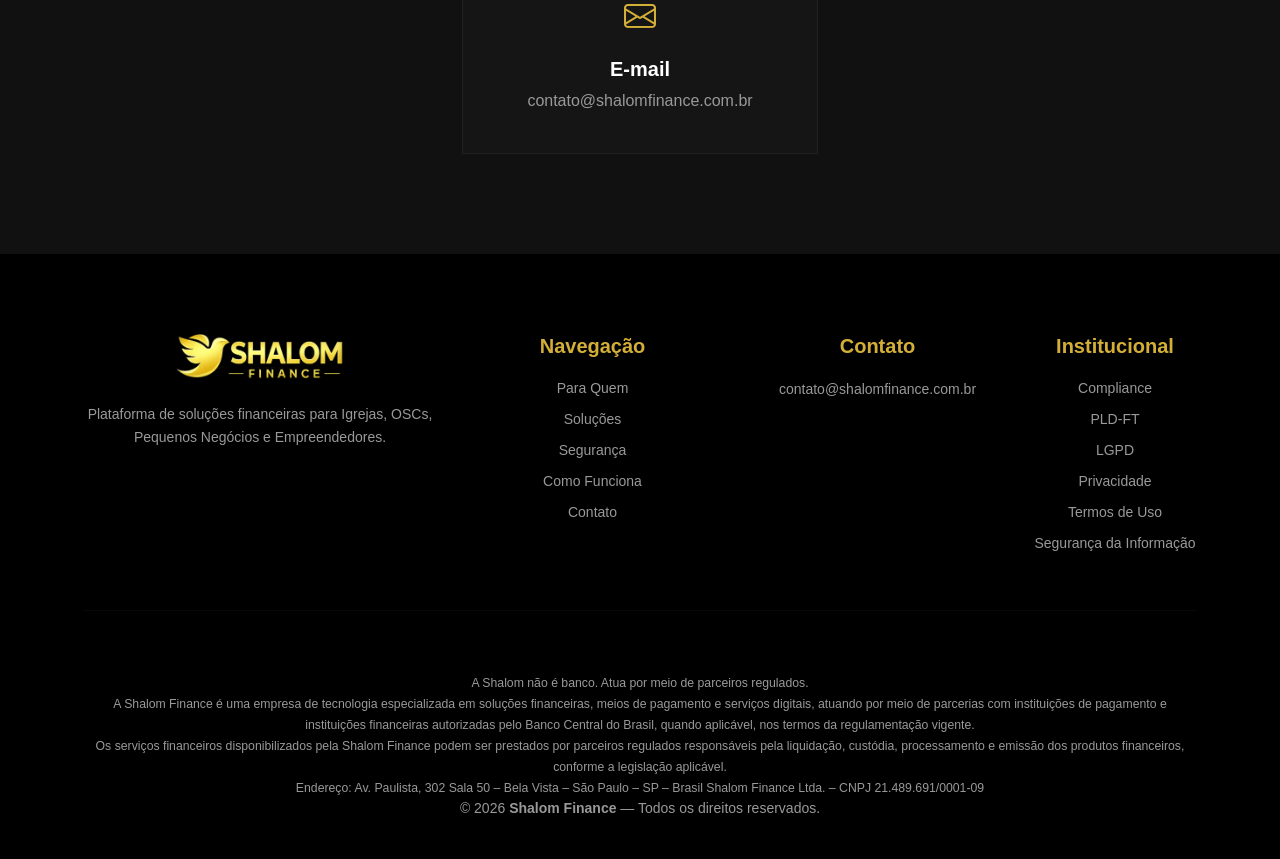
==== commit ce84c628: "Fix HTML encoding issues in index.html" ====
--- a/index.html
+++ b/index.html
@@ -42,7 +42,7 @@
     <!-- Bootstrap Icons -->
     <link href="https://cdn.jsdelivr.net/npm/bootstrap-icons@1.11.1/font/bootstrap-icons.css" rel="stylesheet">
 
-   	<link rel="stylesheet" href="css/style.css?v=2">
+    <link rel="stylesheet" href="css/style.css">
 
     <link rel="icon" type="image/png" sizes="16x16" href="/img/favicon.png">
 
@@ -278,7 +278,52 @@
         </div>
     </section>
 
-	<section id="download-app" class="bg-dark-custom">
+	
+    <!-- COMO FUNCIONA (ATUALIZADO COM ÍCONES COERENTES) -->
+    <section id="como-funciona" class="bg-dark-custom text-center">
+        <div class="container">
+            <h2 class="gold">Como Funciona</h2>
+            <div class="divider"></div>
+
+            <div class="row mt-5 g-4">
+
+                <div class="col-md-3">
+                    <div class="card-custom">
+                        <i class="bi bi-person-plus icon-gold"></i>
+                        <h5>Cadastro Online</h5>
+                        <p>Preencha seus dados de forma simples e rápida.</p>
+                    </div>
+                </div>
+
+                <div class="col-md-3">
+                    <div class="card-custom">
+                        <i class="bi bi-patch-check icon-gold"></i>
+                        <h5>Validação</h5>
+                        <p>Processo de verificação e compliance automatizado.</p>
+                    </div>
+                </div>
+
+                <div class="col-md-3">
+                    <div class="card-custom">
+                        <i class="bi bi-unlock icon-gold"></i>
+                        <h5>Ativação</h5>
+                        <p>Sua conta é ativada após aprovação.</p>
+                    </div>
+                </div>
+
+                <div class="col-md-3">
+                    <div class="card-custom">
+                        <i class="bi bi-arrow-left-right icon-gold"></i>
+                        <h5>Operação</h5>
+                        <p>Envie e receba Pix, faça pagamentos e gerencie recursos.</p>
+                    </div>
+                </div>
+
+            </div>
+        </div>
+    </section>
+
+<section id="download-app" class="bg-dark-custom">
     <div class="container text-center">
 
         <h2 class="gold">Gerencie sua conta onde estiver</h2>
@@ -317,49 +362,6 @@
 
     </div>
 </section>
-    <!-- COMO FUNCIONA (ATUALIZADO COM ÍCONES COERENTES) -->
-    <section id="como-funciona" class="bg-dark-custom text-center">
-        <div class="container">
-            <h2 class="gold">Como Funciona</h2>
-            <div class="divider"></div>
-
-            <div class="row mt-5 g-4">
-
-                <div class="col-md-3">
-                    <div class="card-custom">
-                        <i class="bi bi-person-plus icon-gold"></i>
-                        <h5>Cadastro Online</h5>
-                        <p>Preencha seus dados de forma simples e rápida.</p>
-                    </div>
-                </div>
-
-                <div class="col-md-3">
-                    <div class="card-custom">
-                        <i class="bi bi-patch-check icon-gold"></i>
-                        <h5>Validação</h5>
-                        <p>Processo de verificação e compliance automatizado.</p>
-                    </div>
-                </div>
-
-                <div class="col-md-3">
-                    <div class="card-custom">
-                        <i class="bi bi-unlock icon-gold"></i>
-                        <h5>Ativação</h5>
-                        <p>Sua conta é ativada após aprovação.</p>
-                    </div>
-                </div>
-
-                <div class="col-md-3">
-                    <div class="card-custom">
-                        <i class="bi bi-arrow-left-right icon-gold"></i>
-                        <h5>Operação</h5>
-                        <p>Envie e receba Pix, faça pagamentos e gerencie recursos.</p>
-                    </div>
-                </div>
-
-            </div>
-        </div>
-    </section>
 
     <!-- SEGURANÇA -->
     <section id="seguranca" class="text-center">
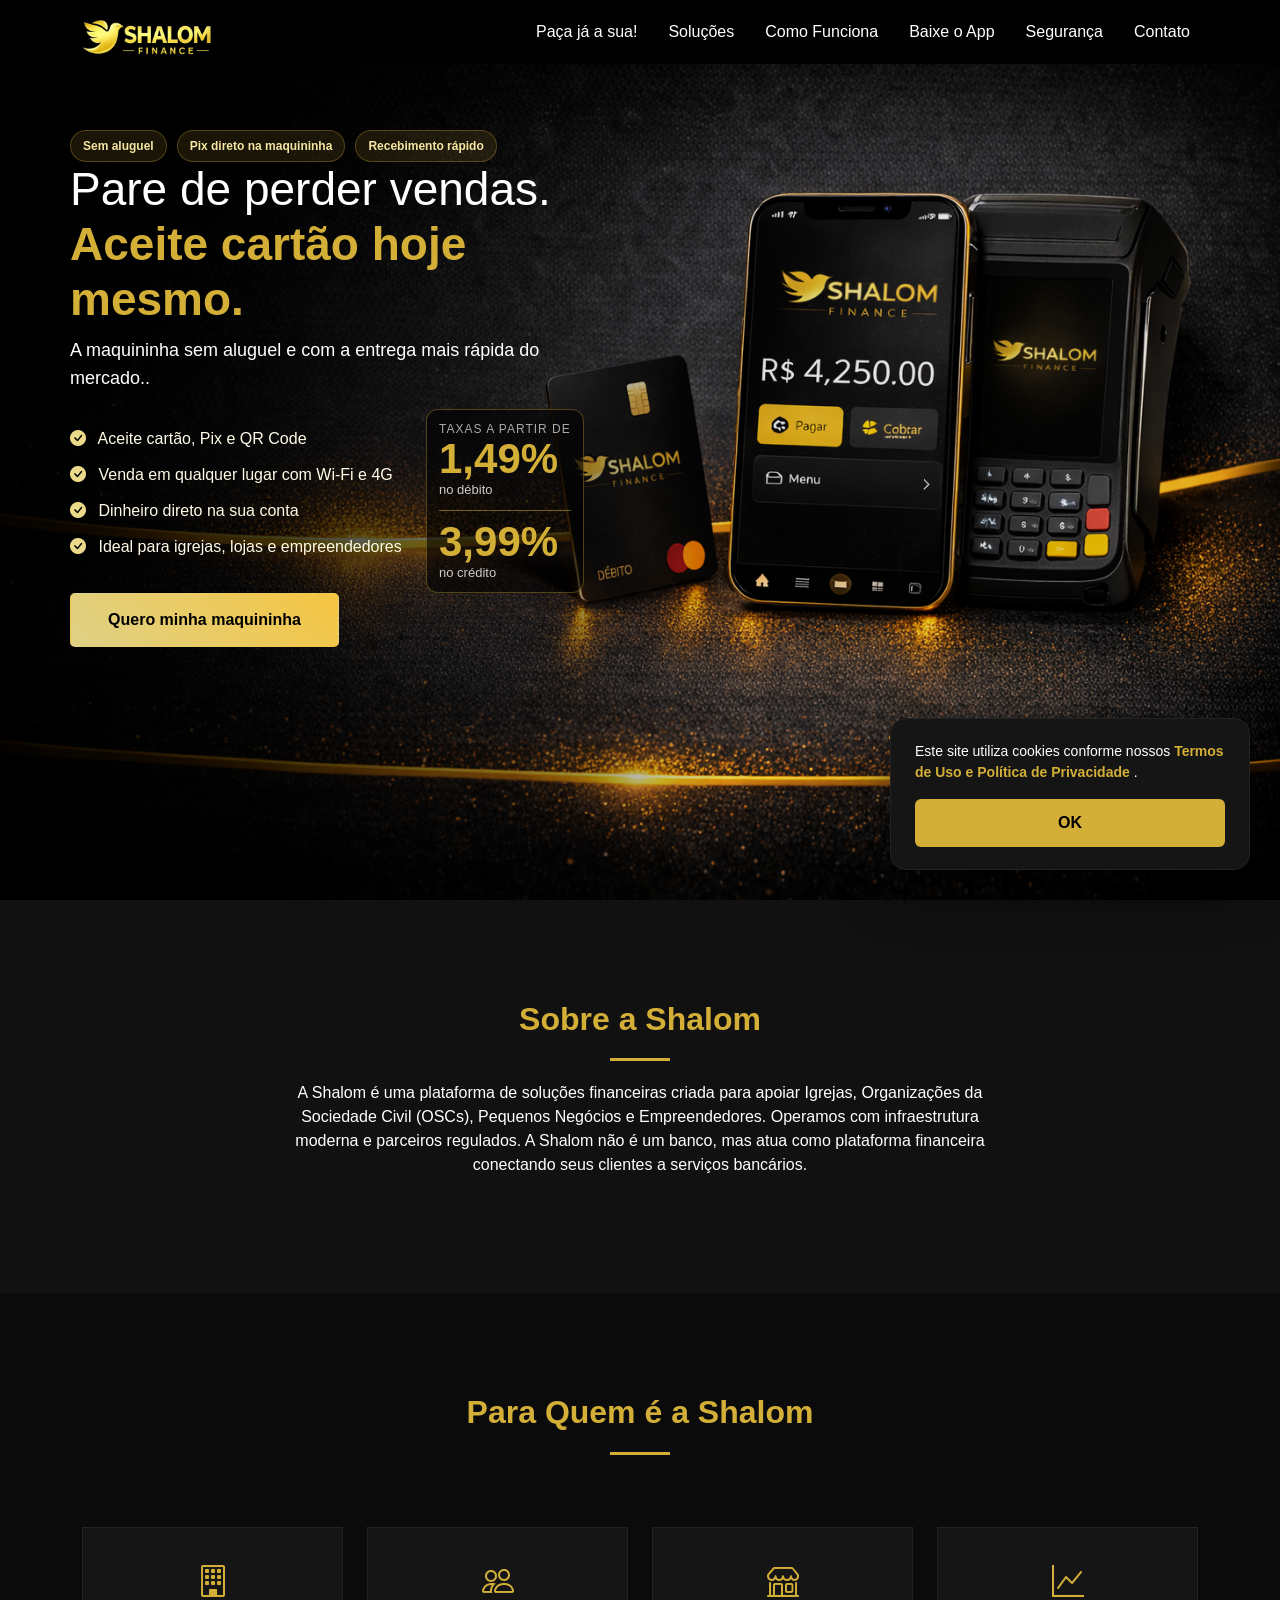
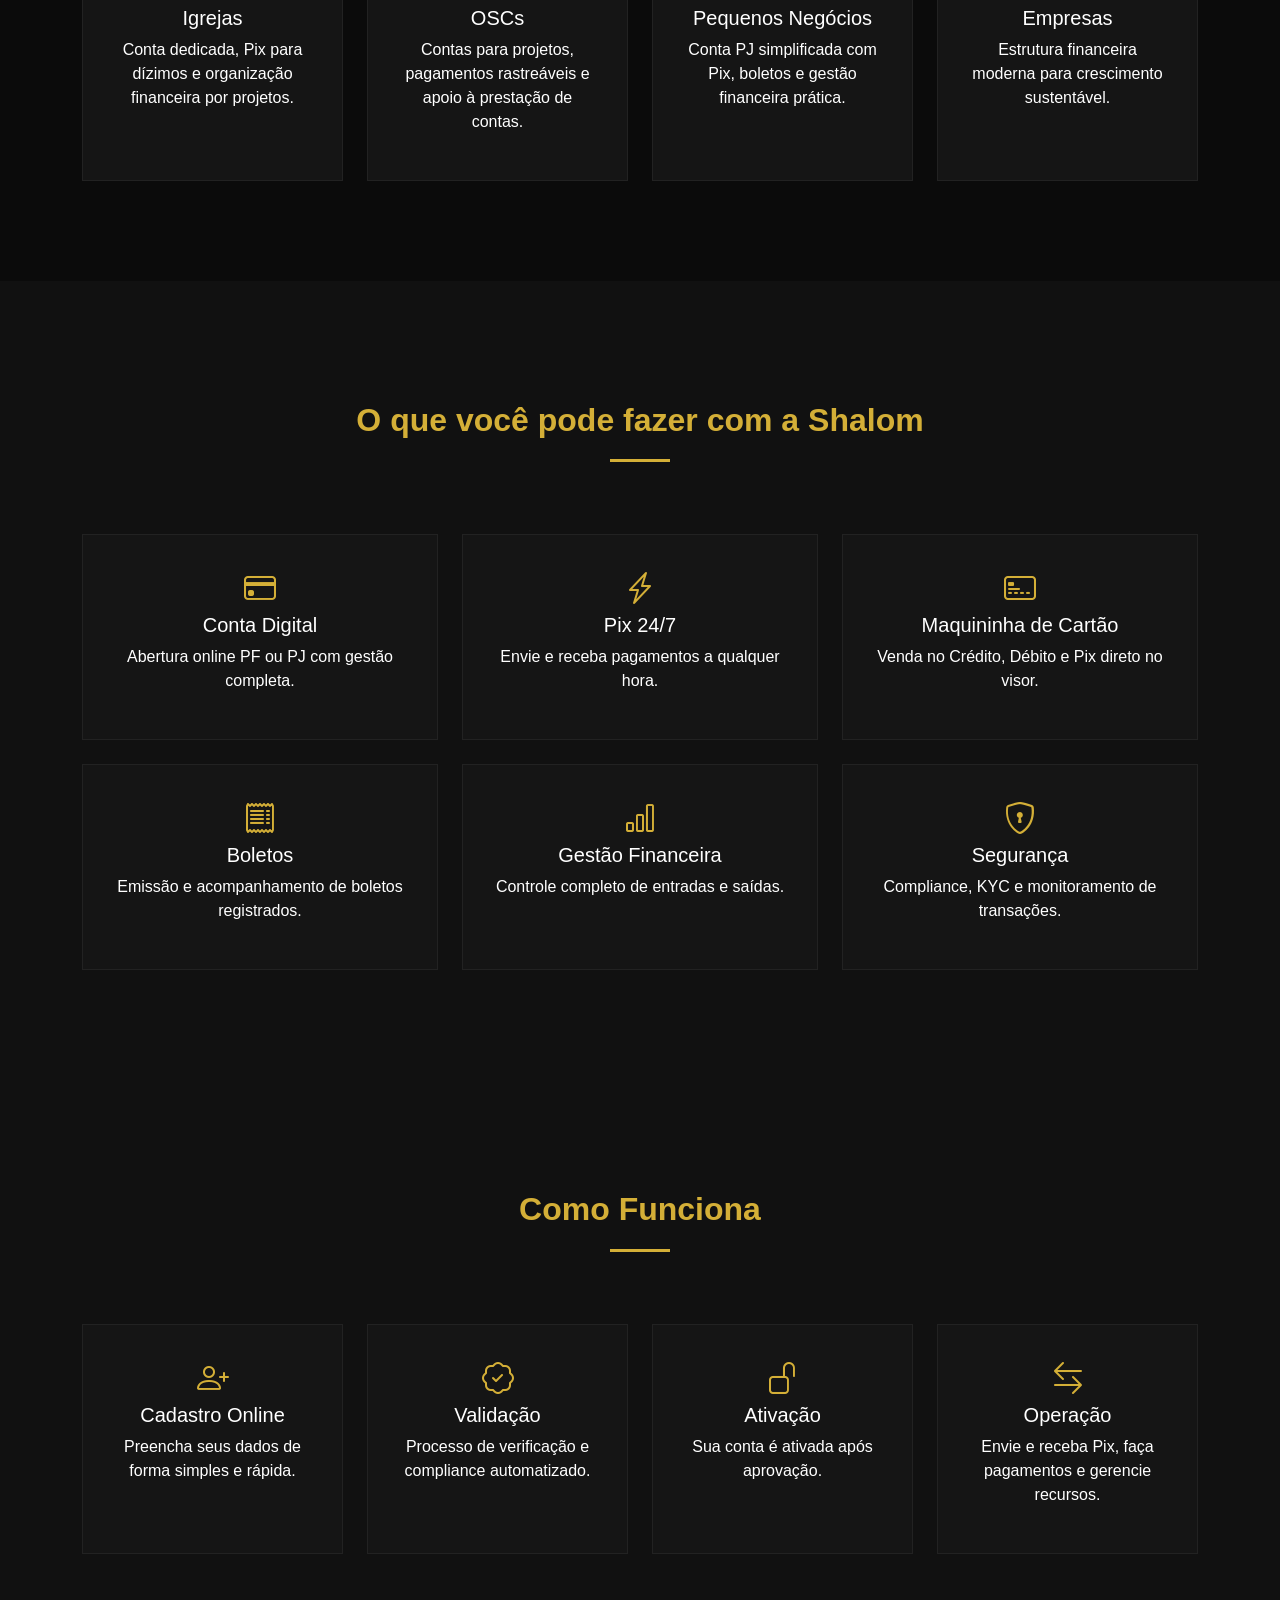
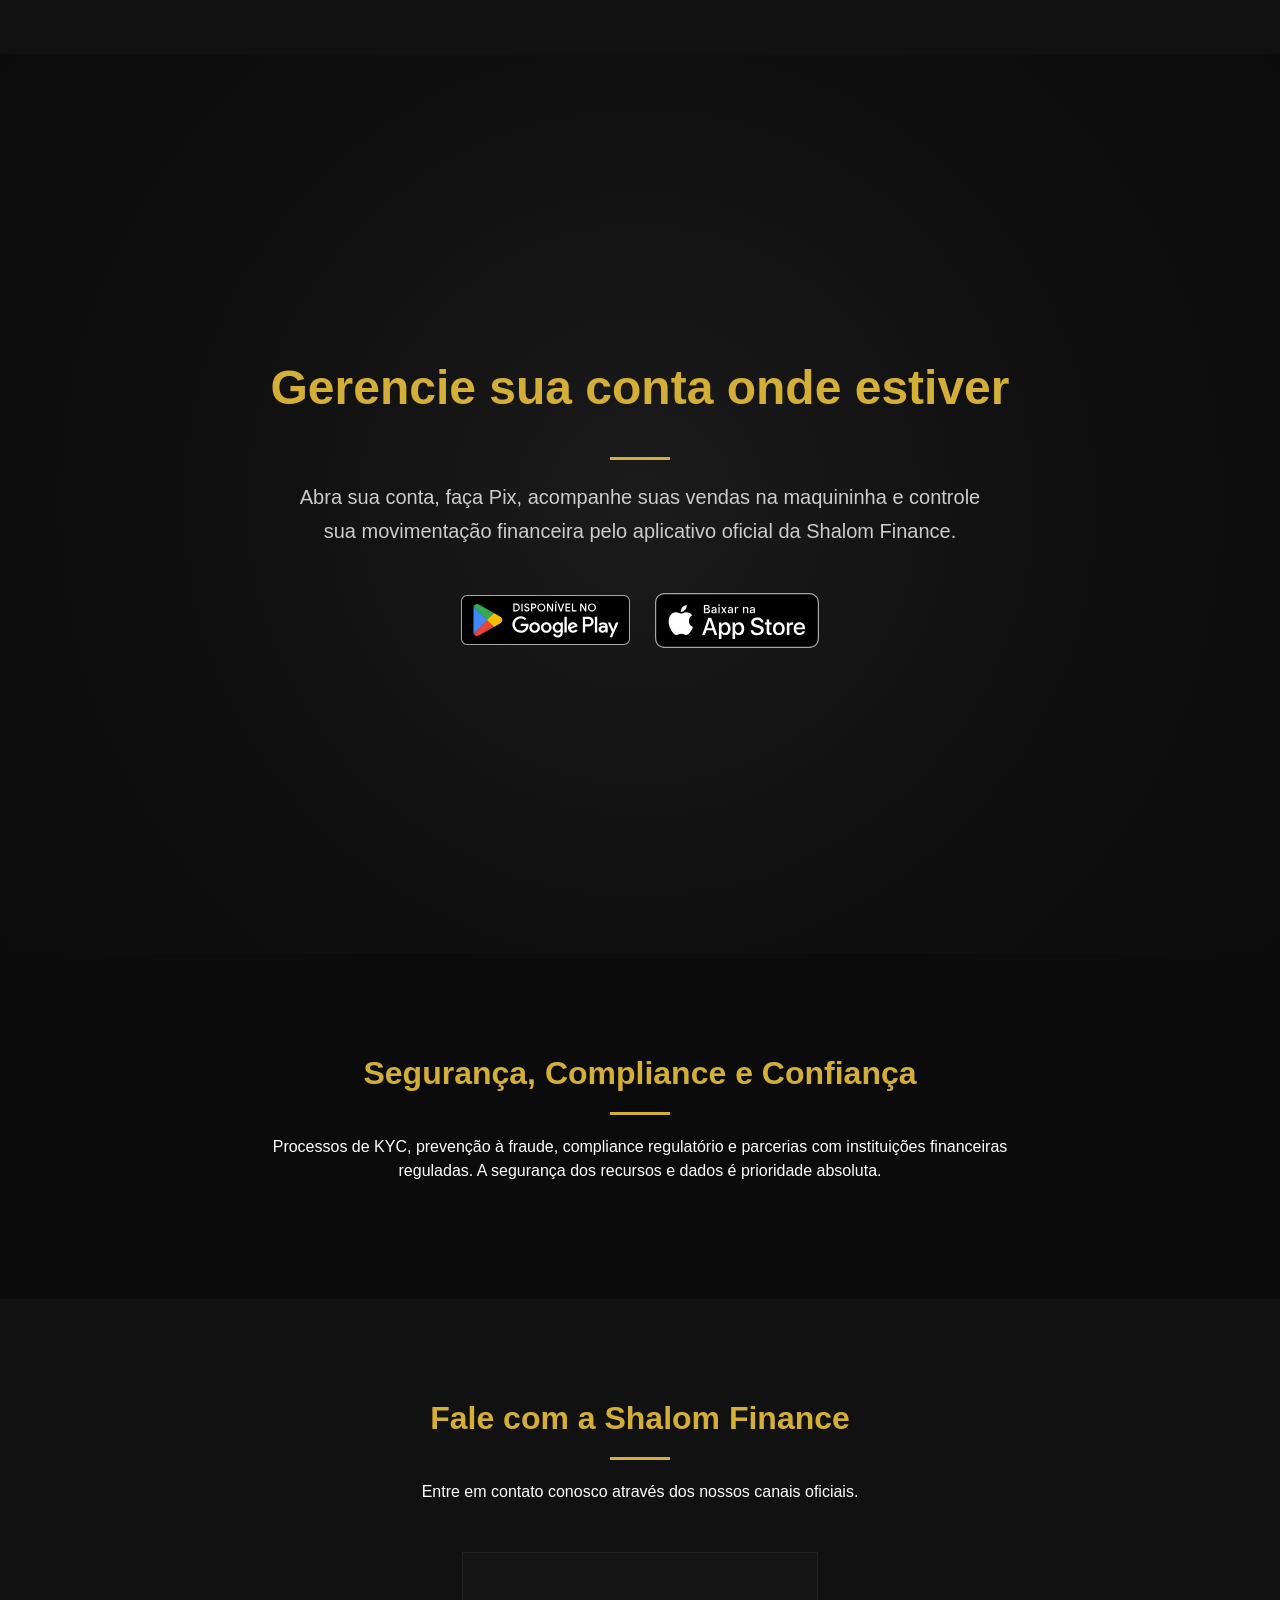
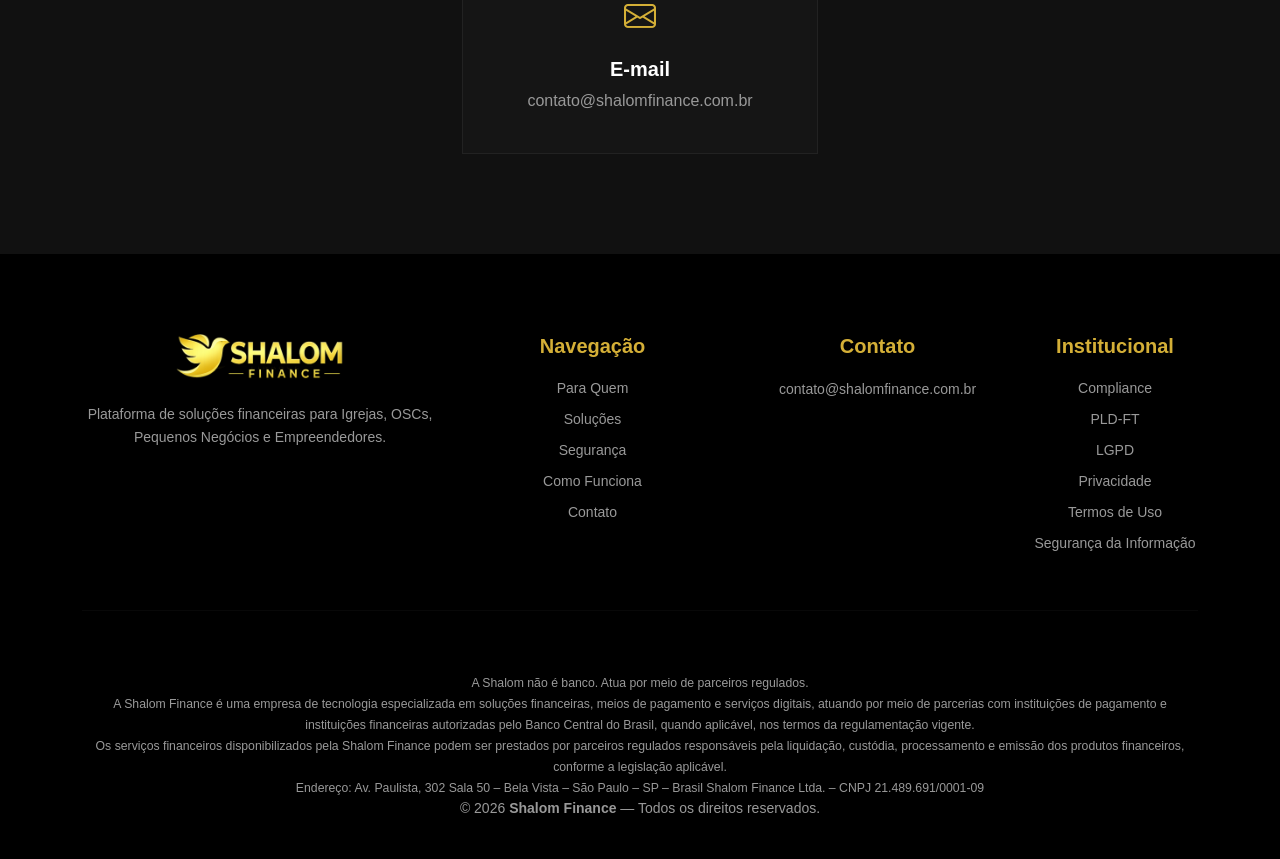
==== commit ca5ae7ac: "adiciona a url para download do aplicativo Adiciona a url da shalon finance no google store   Adic" ====
--- a/index.html
+++ b/index.html
@@ -336,7 +336,7 @@
 
         <div class="store-buttons">
 
-            <a href="https://play.google.com/store/apps/details?id=SEU.PACOTE"
+            <a href="https://play.google.com/store/apps/details?id=app.shalomfinance.sharub3x&pcampaignid=web_share"
                 target="_blank"
                 rel="noopener"
                 aria-label="Baixar no Google Play">
@@ -347,7 +347,7 @@
                     class="store-badge google-badge">
             </a>
 
-            <a href="https://apps.apple.com/br/app/id000000000"
+            <a href="https://apps.apple.com/br/app/shalom-finance/id6769845644"
                 target="_blank"
                 rel="noopener"
                 aria-label="Baixar na App Store">
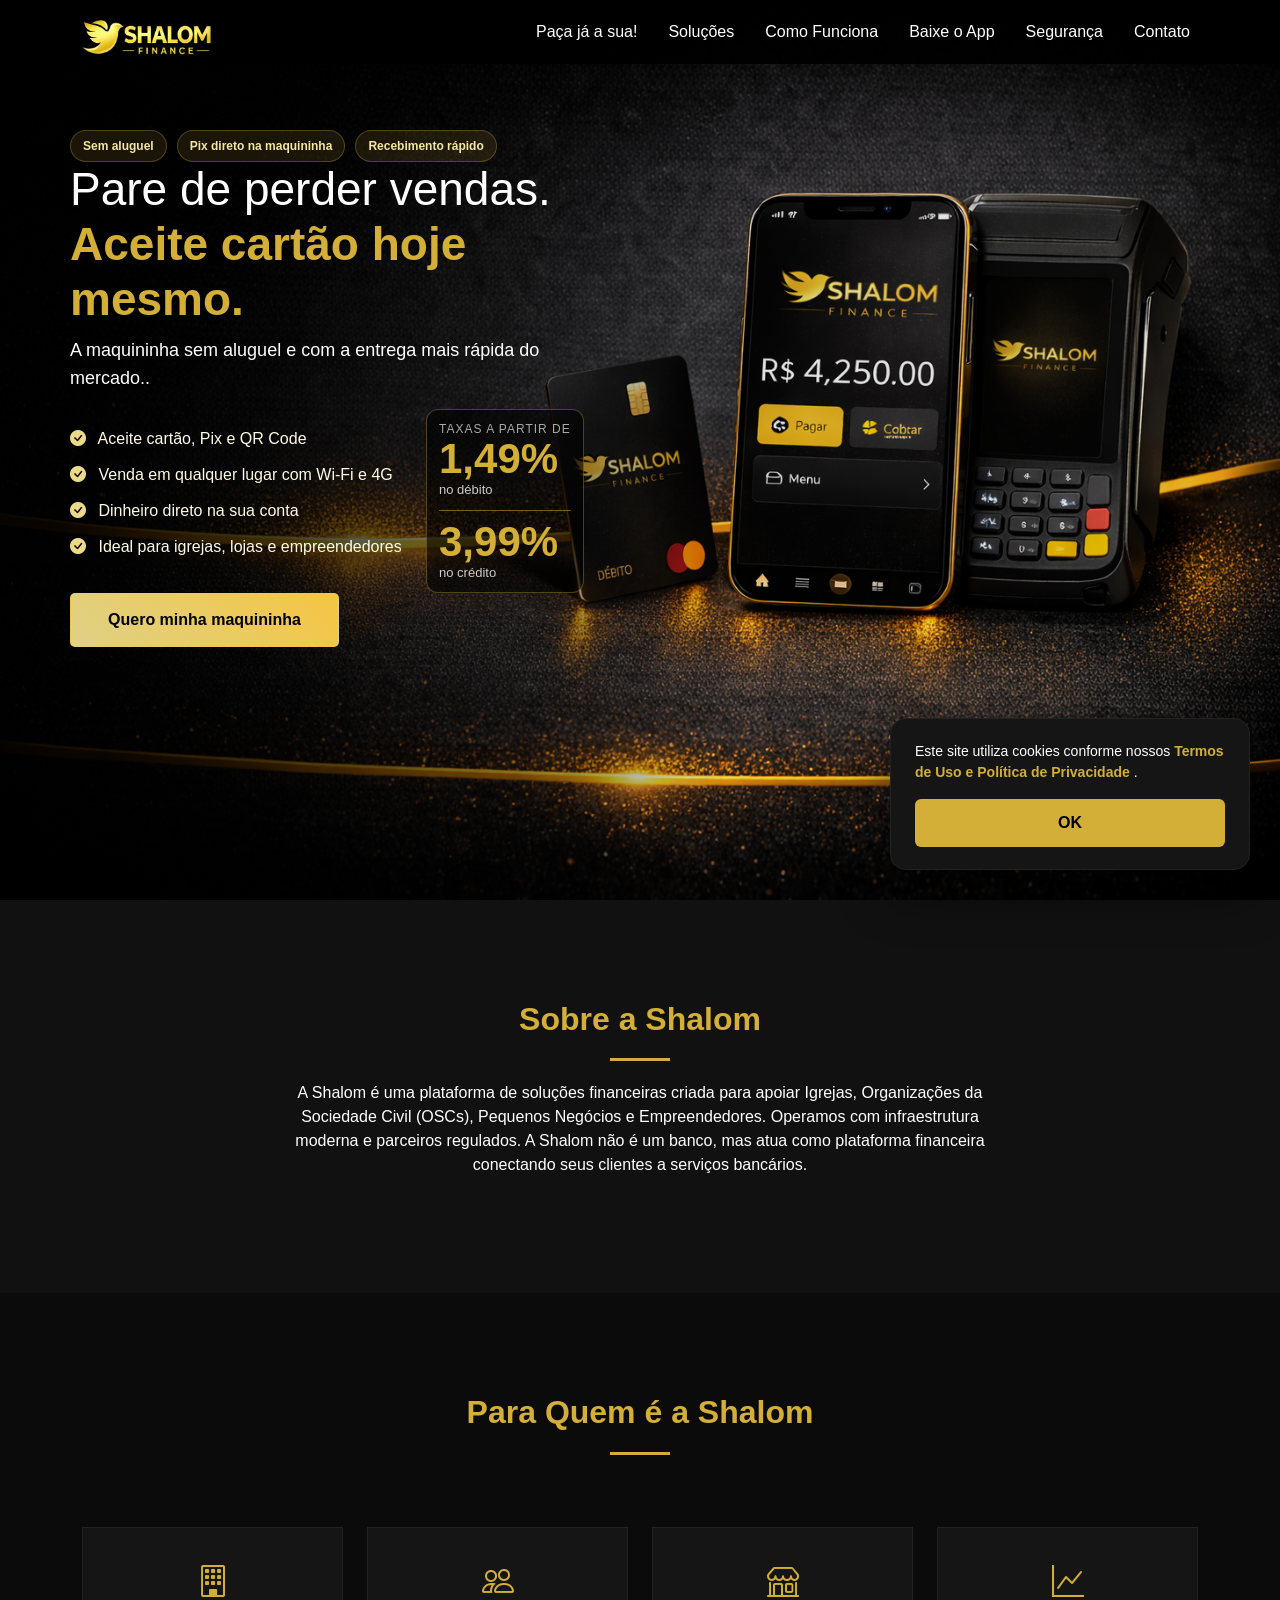
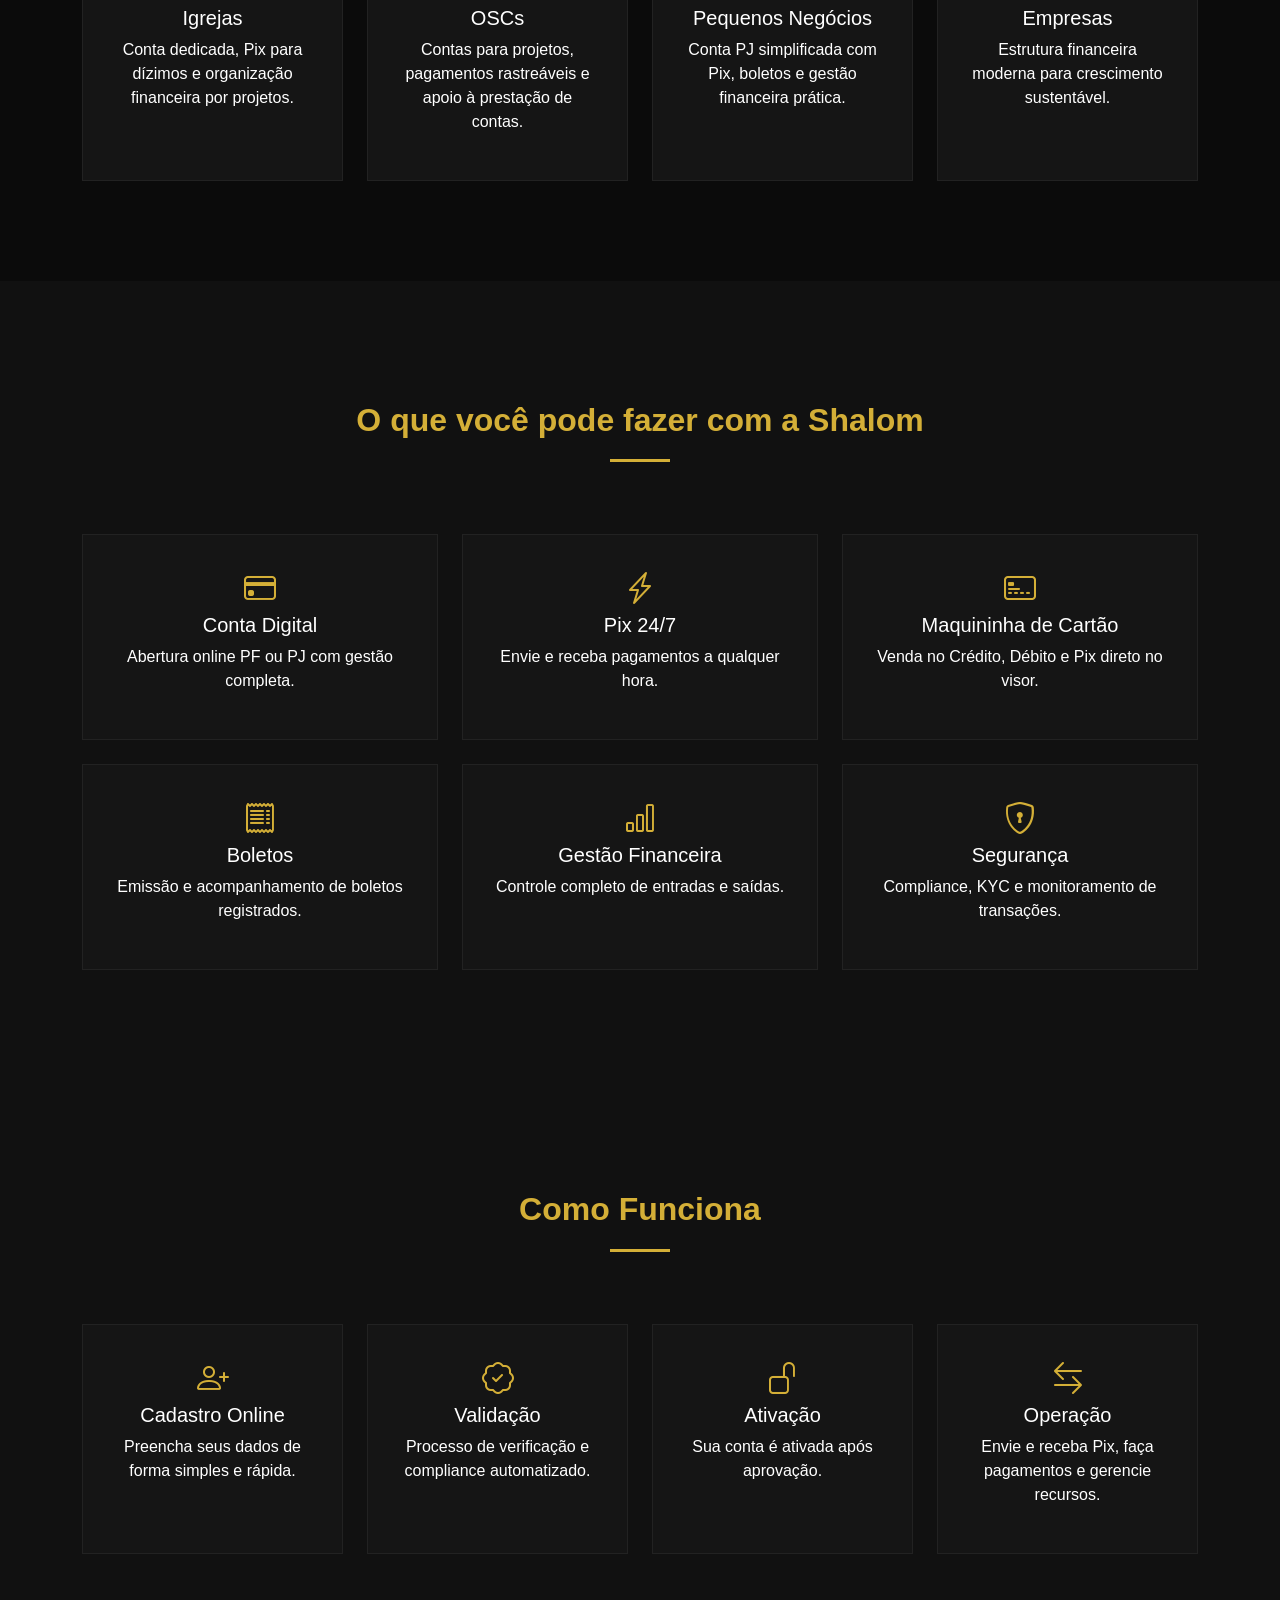
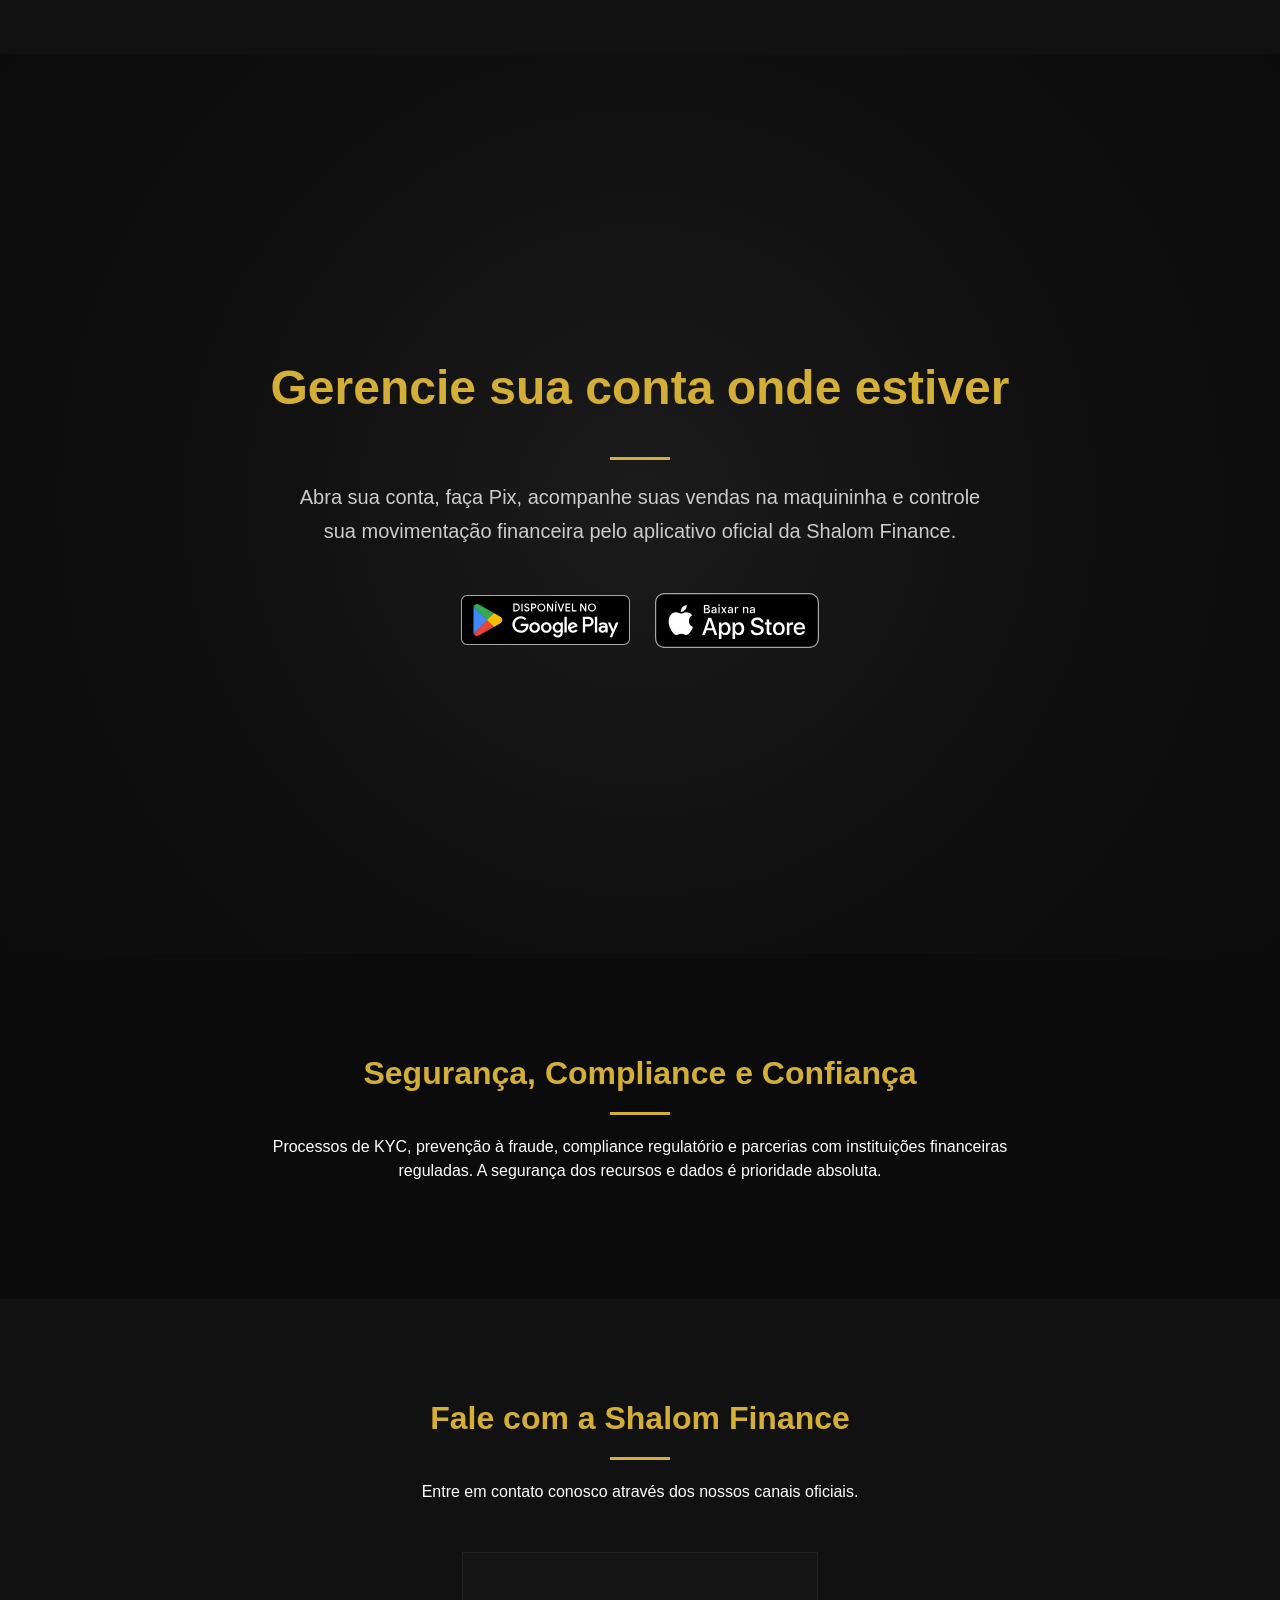
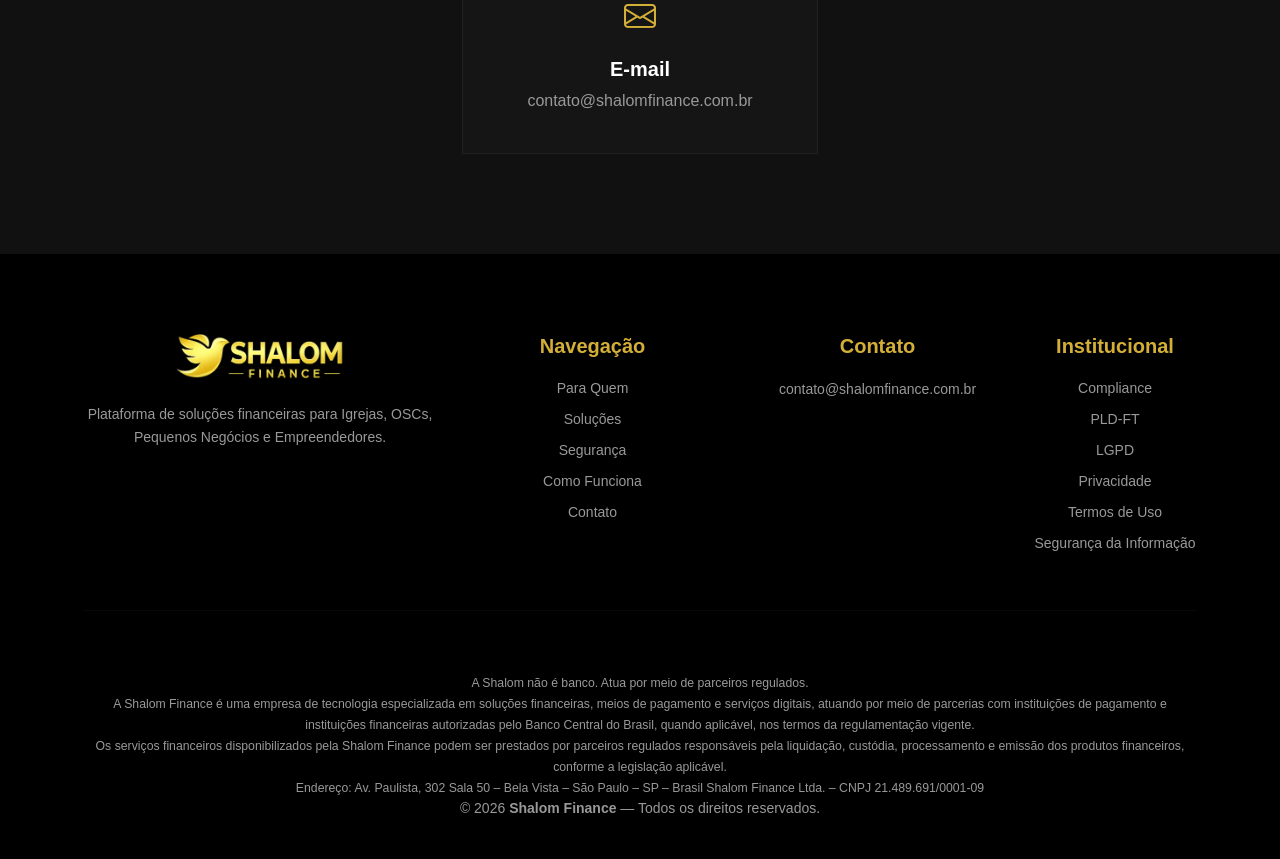
==== commit b77f2b3c: "Ajusta links das badges de download do aplicativo - Atualiza os links do Google Play e App Store par" ====
--- a/index.html
+++ b/index.html
@@ -336,7 +336,8 @@
 
         <div class="store-buttons">
 
-            <a href="https://play.google.com/store/apps/details?id=app.shalomfinance.sharub3x&pcampaignid=web_share"
+            <a href="https://play.google.com/store/apps/details?id=app.shalomfinance.sharub3x"
+		onclick="if(/Android/i.test(navigator.userAgent)) this.href='market://details?id=app.shalomfinance.sharub3x';"
                 target="_blank"
                 rel="noopener"
                 aria-label="Baixar no Google Play">
@@ -348,6 +349,7 @@
             </a>
 
             <a href="https://apps.apple.com/br/app/shalom-finance/id6769845644"
+		onclick="if(/iPhone|iPad|iPod/i.test(navigator.userAgent)) this.href='itms-apps://apps.apple.com/br/app/shalom-finance/id6769845644';"
                 target="_blank"
                 rel="noopener"
                 aria-label="Baixar na App Store">
